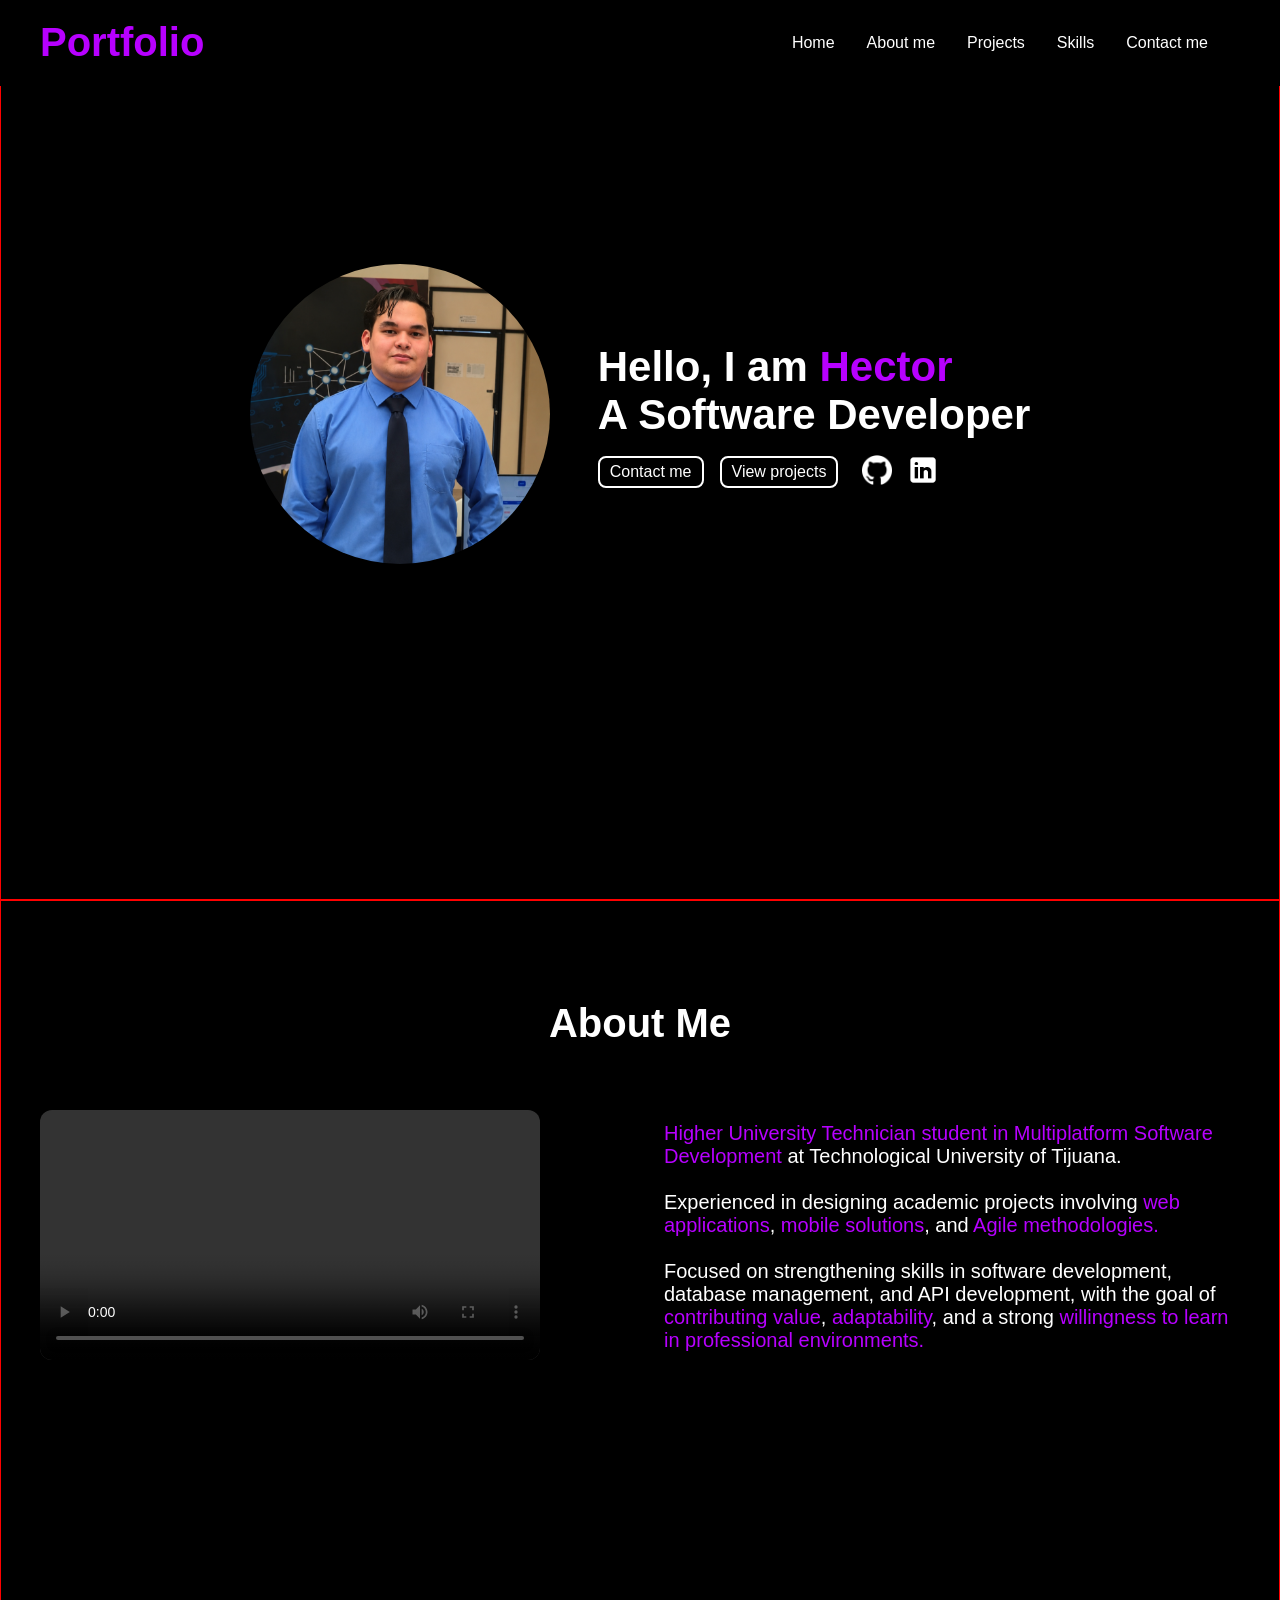
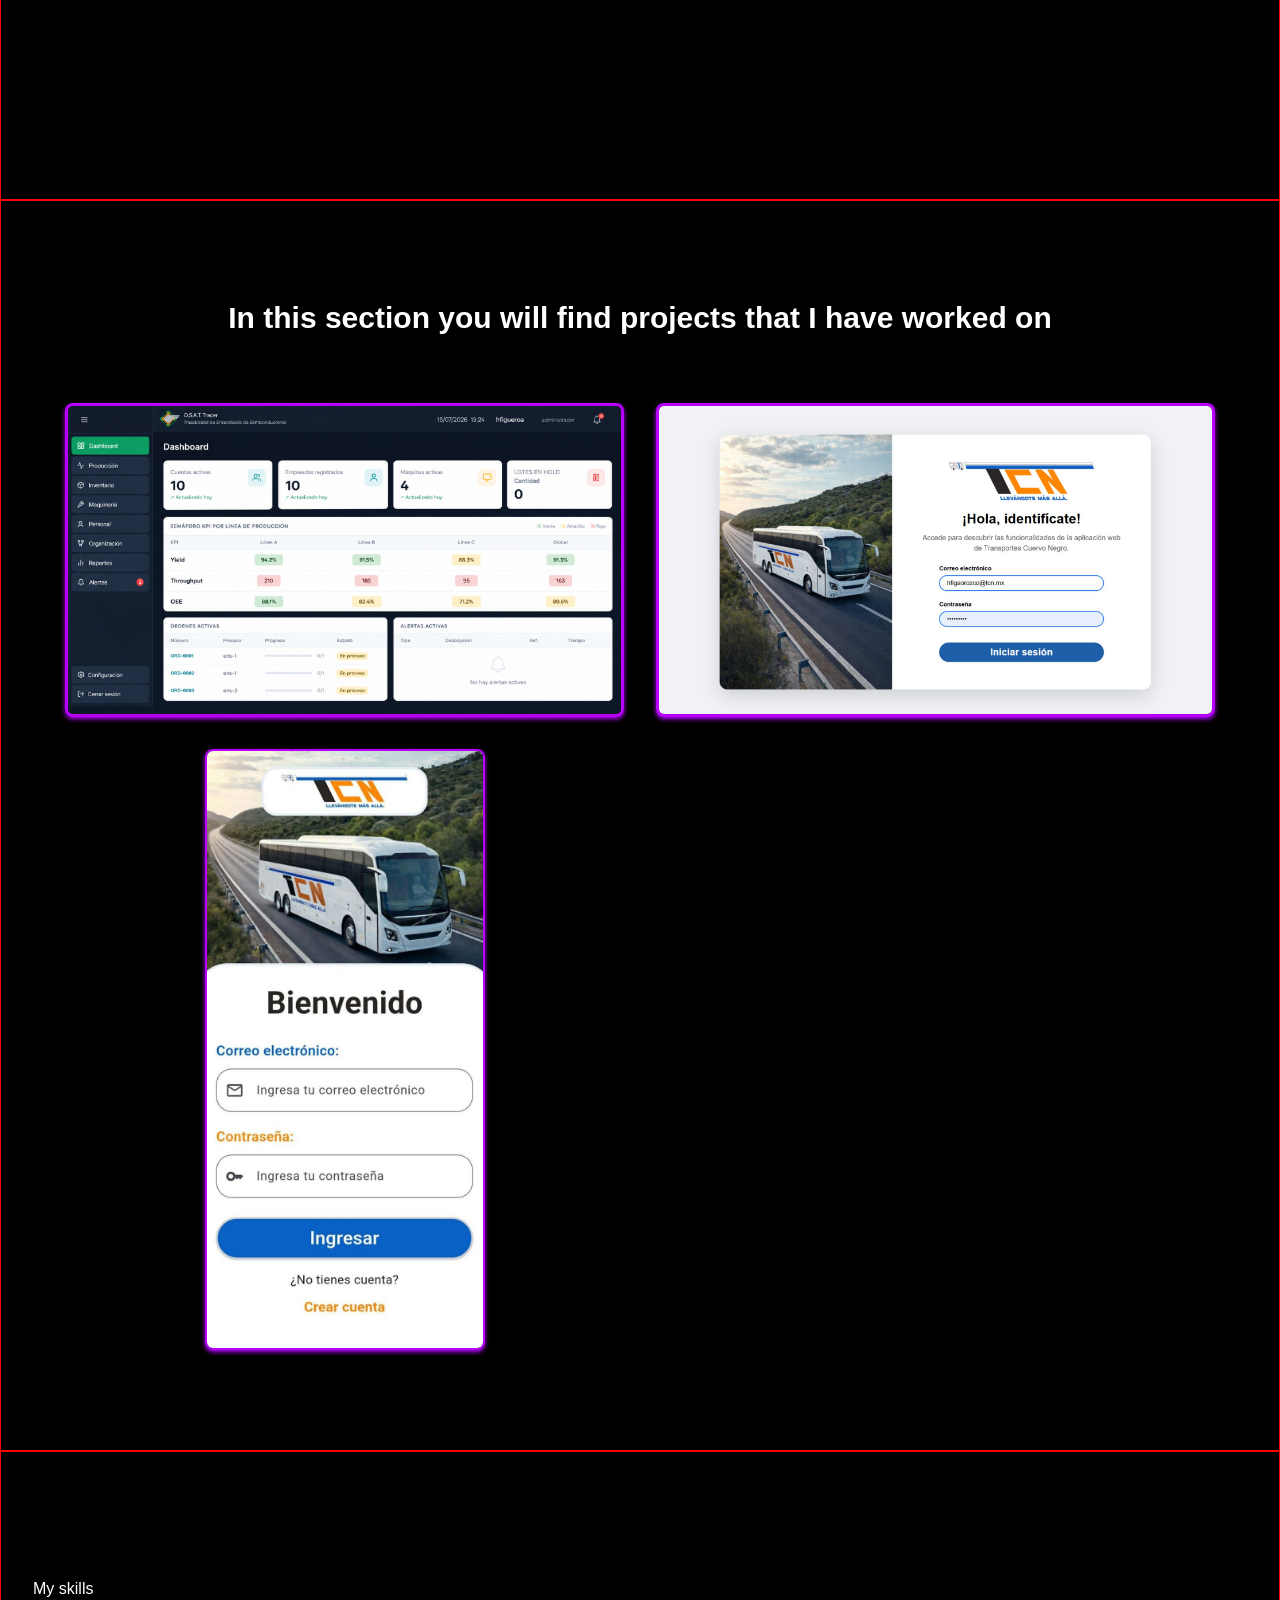
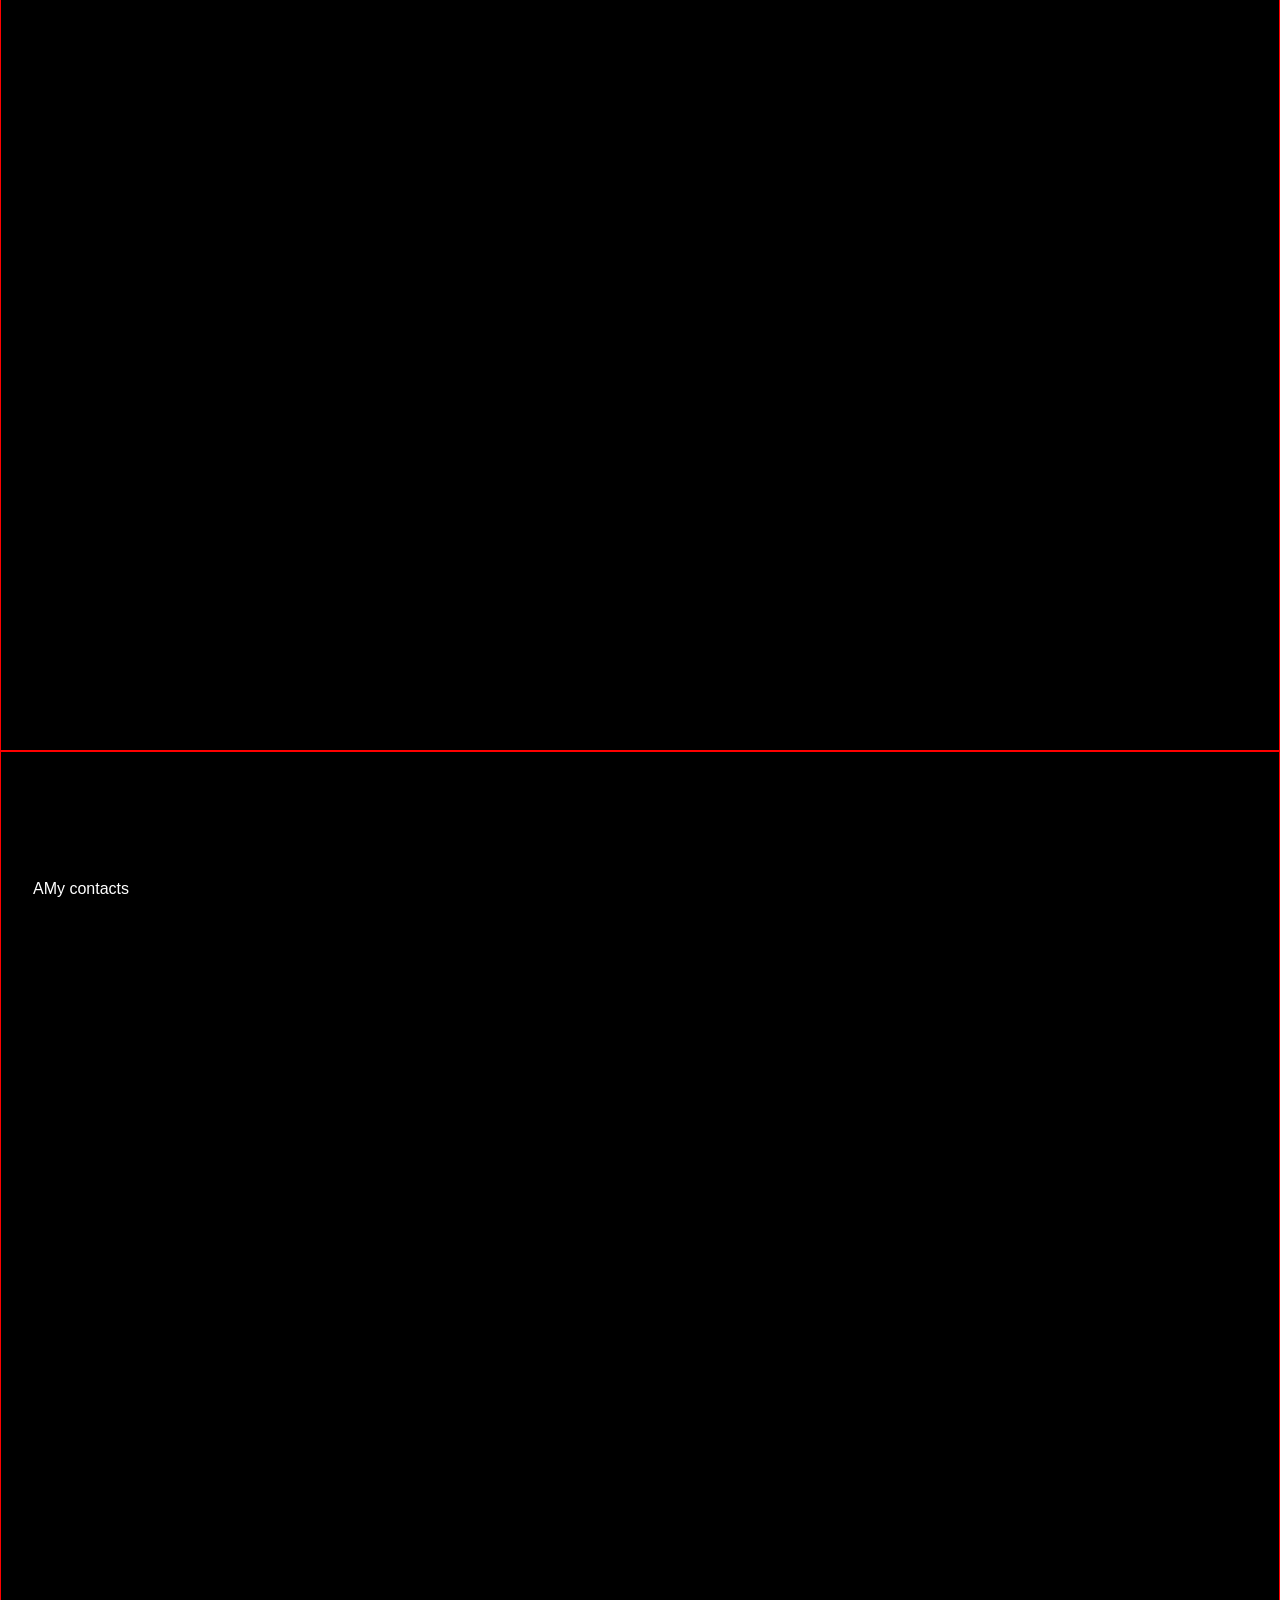
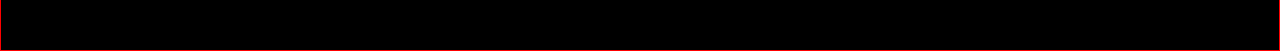
==== pages/index.html @ 6d5b3612 "Avance en sección de proyectos" ====
<!DOCTYPE html>
<html lang="en">
<head>
    <meta charset="UTF-8">
    <meta name="viewport" content="width=device-width, initial-scale=1.0">
    <title>Hector Figueroa's portfolio</title>
    <link rel="stylesheet" href="../static/css/home.css">
</head>
<body>

    <header>
        <nav>
            <div class="nav-container">
                <a href="#" class="logo">Portfolio</a>

                <button class="menu-btn" id="menuBtn">≡</button>

                <ul class="nav-links" id="navLinks">
                    <li><a href="#home">Home</a></li>
                    <li><a href="#about-me">About me</a></li>
                    <li><a href="#projects">Projects</a></li>
                    <li><a href="#skills">Skills</a></li>
                    <li><a href="#contact">Contact me</a></li>
                </ul>
            </div>
        </nav>
    </header>

    <main>

        <section id="home">
            <div class="home-container">
                <div class="home-photo">
                    <img src="../static/images/pictures/profile.png" alt="Hector Figueroa">
                </div>

                <div class="home-info">
                    <div class="home-text">
                        <h1>Hello, I am <span class="highlight">Hector</span></h1>
                        <h1>A Software Developer</h1>
                    </div>

                    <div class="home-actions">
                        <div class="home-buttons">
                            <a href="#contact">Contact me</a>
                            <a href="#projects">View projects</a>
                        </div>

                        <div class="home-socials">
                            <a href="https://github.com/hfigaorozco"><img src="../static/images/icons/github.png" alt="Github"></a>
                            <a href="https://www.linkedin.com/in/h%C3%A9ctor-armando-figueroa-orozco-57aa8a331/"><img src="../static/images/icons/linkedin.png" alt="LinkedIn"></a>
                        </div>
                    </div>
                </div>
            </div>
        </section>

        <section id="about-me">
            <h2>About Me</h2>

            <div class="about-container">
                <div class="about-video">
                    <video src="../static/videos/presentation.mp4" controls></video>
                </div>

                <div class="about-text">
                    <p><span class="highlight">Higher University Technician student in Multiplatform Software Development</span> at Technological University of Tijuana.</p>
                    <br>
                    <p>Experienced in designing academic projects involving <span class="highlight">web applications</span>, <span class="highlight">mobile solutions</span>, and <span class="highlight">Agile methodologies.</span></p>
                    <br>
                    <p>Focused on strengthening skills in software development, database management, and API development, with the goal of <span class="highlight">contributing value</span>, <span class="highlight">adaptability</span>, and a strong <span class="highlight">willingness to learn in professional environments.</span></p>
                </div>
            </div>
        </section>

        <section id="projects">
            <h2>In this section you will find projects that I have worked on</h2><br>

            <div class="projects-container">
                <div class="project-card">
                    <img src="../static/images/projects/osat.png" alt="OSAT Tracer project">
                </div>
                <div class="project-card">
                    <img src="../static/images/projects/tcn.jpg" alt="TCN web project">
                </div>
                <div class="project-card-mobile">
                    <img src="../static/images/projects/tcm.jpeg" alt="TCN mobile project">
                </div>
            </div>
        </section>

        <section id="skills">
            <h2>Skills</h2>
            <p>My skills</p>
        </section>

        <section id="contact">
            <h2>Contact Me</h2>
            <p>AMy contacts</p>
        </section>

    </main>

    <script src="../static/js/home.js"></script>

</body>
</html>
---- static/css/home.css ----
:root {
    --navTexts: #ffffff;
    --navTextsHover: #b700ff;
}

* {
    margin: 0;
    padding: 0;
    box-sizing: border-box;
    font-family: 'Segoe UI', sans-serif;
}

body {
    background-color: black;
}

html {
    scroll-behavior: smooth;
}

section {
    min-height: 100vh;
    padding: 100px 2rem;
    border: 1px solid red; /* marcar la division */
}

section h1, p {
    color: white;
}

/* Navbar */

nav {
    background: black;
    padding: 0.1rem 2rem;
    position: fixed;
    top: 0;
    width: 100%;
    z-index: 1000;
    border-bottom: 1px solid transparent;
    box-shadow: none;
    transition: transform .3s ease, border-color .3s ease, box-shadow .3s ease;
}

nav.scrolled {
    border-bottom: 1px solid var(--navTextsHover);
    box-shadow: 0 4px 12px rgba(0,0,0,.25);
}

nav.hide {
    transform: translateY(-100%);
}

.nav-container {
    display: flex;
    justify-content: space-between;
    align-items: center;
    max-width: 1200px;
    margin: 0 auto;
}

.logo {
    color: var(--navTextsHover);
    font-weight: bold;
    font-size: 2.5rem;
    text-decoration: none;
}

.nav-links {
    display: flex;
    gap: 2rem;
    list-style: none;
    transition: all 0.3s ease;
    padding: 2rem;
}

.nav-links a {
    position: relative;
    color: var(--navTexts);
    text-decoration: none;
    padding-bottom: 5px;
}

.nav-links a::after {
    content: "";
    position: absolute;
    left: 0;
    bottom: 0;
    width: 0;
    height: 3.5px;
    background-color: var(--navTextsHover);
    transition: width .3s ease;
}

.nav-links a:hover::after {
    width: 100%;
}

.nav-links a:hover {
    opacity: 0.6;
    transform: translateY(-2px);
    color: var(--navTextsHover);
}

.menu-btn {
    display: none;
    background: none;
    border: none;
    color: var(--navTexts);
    font-size: 2rem;
    cursor: pointer;
}

/* Home */
.home-container {
    display: flex;
    flex-direction: row;
    justify-content: center;
    align-items: center;
    gap: 3rem;
    height: 70vh;
    max-width: 1200px;
    margin: 0 auto;
}

.home-photo img {
    width: 300px;
    height: 300px;
    border-radius: 50%;
    object-fit: cover;
}

.home-info {
    display: flex;
    flex-direction: column;
    gap: 1rem;
}

.home-text {
    display: flex;
    flex-direction: column;
    font-size: 28px;
}

.highlight {
    color: var(--navTextsHover);
}

.home-actions {
    display: flex;
    flex-direction: row;
    align-items: center;
    gap: 1.5rem;
}

.home-buttons {
    display: flex;
    gap: 1rem;
}

.home-buttons a {
    border: 2px solid var(--navTexts);
    border-radius: 8px; 
    padding: 5px 10px;
    background-color: black;
    color: var(--navTexts);
    cursor: pointer;
    text-decoration: none;
}

.home-buttons a:hover {
    border: 2px solid var(--navTextsHover);
    color: var(--navTextsHover);
}

.home-socials {
    display: flex;
    gap: 1rem;
}

.home-socials img {
    width: 30px;
    height: 30px;
}

/* About Me */
#about-me h2 {
    font-size: 40px;
    color: white;
    text-align: center;
    margin-bottom: 4rem;
}

.about-container {
    display: flex;
    flex-direction: row;
    align-items: center;
    justify-content: center;
    gap: 3rem;
    max-width: 1200px;
    margin: 0 auto;
}

.about-video {
    flex: 1;
}

.about-video video {
    width: 100%;
    max-width: 500px;
    border-radius: 12px;
}

.about-text {
    flex: 1;
    font-size: 20px;
}

/* Projects */
#projects h2 {
    color: var(--navTexts);
    text-align: center;
    font-family: 'Segoe UI', sans-serif;
    font-size: 30px;
}

.projects-container {
    display: grid;
    grid-template-columns: repeat(auto-fit, minmax(520px, 1fr)); 
    gap: 2rem;
    margin-top: 50px;
    padding: 0 2rem;
    max-width: 1400px;
    margin-left: auto;
    margin-right: auto;
}

.project-card {
    width: 100%;
    aspect-ratio: 16 / 9;
    border-radius: 8px;
    overflow: hidden;
    box-shadow: 0px 2px 4px var(--navTextsHover);
    border: solid 3px var(--navTextsHover);
    transition: transform 0.25s ease, box-shadow 0.25s ease;
}

.project-card:hover {
    transform: translateY(-8px);
    box-shadow: 0px 8px 12px var(--navTextsHover);
}

.project-card img {
    width: 100%;
    height: 100%;
    object-fit: cover;
    object-position: top;
    display: block;
}

.project-card-mobile {
    width: 100%;
    max-width: 280px;
    aspect-ratio: 9 / 19.3;
    border-radius: 8px;
    overflow: hidden;
    box-shadow: 0px 2px 4px var(--navTextsHover);
    border: solid 2px var(--navTextsHover);
    margin: 0 auto;
    transition: transform 0.25s ease, box-shadow 0.25s ease;
}

.project-card-mobile:hover {
    transform: translateY(-8px);
    box-shadow: 0px 8px 12px var(--navTextsHover);
}

.project-card-mobile img {
    width: 100%;
    height: 100%;
    object-fit: cover;
    object-position: top;
    display: block;
}


/* Responsive */
@media (max-width: 768px) {

    .menu-btn {
        display: block;
    }

    .nav-links {
        position: fixed;
        top: 60px;
        left: 0;
        width: 100%;
        background: black;
        flex-direction: column;
        clip-path: circle(0 at 90% -10%);
        pointer-events: none;
        transition: clip-path .4s ease;
    }

    .nav-links.active {
        clip-path: circle(1500px at 90% -10%);
        pointer-events: all;
    }

    .nav-links li {
        opacity: 0;
        transform: translateY(20px);
        transition: .3s ease;
    }

    .nav-links.active li {
        opacity: 1;
        transform: translateY(0);
    }

    .nav-links li:nth-child(1) {transition-delay: 0.1s;}
    .nav-links li:nth-child(2) {transition-delay: 0.12s;}
    .nav-links li:nth-child(3) {transition-delay: 0.13s;}
    .nav-links li:nth-child(4) {transition-delay: 0.14s;}
    .nav-links li:nth-child(5) {transition-delay: 0.15s;}

}
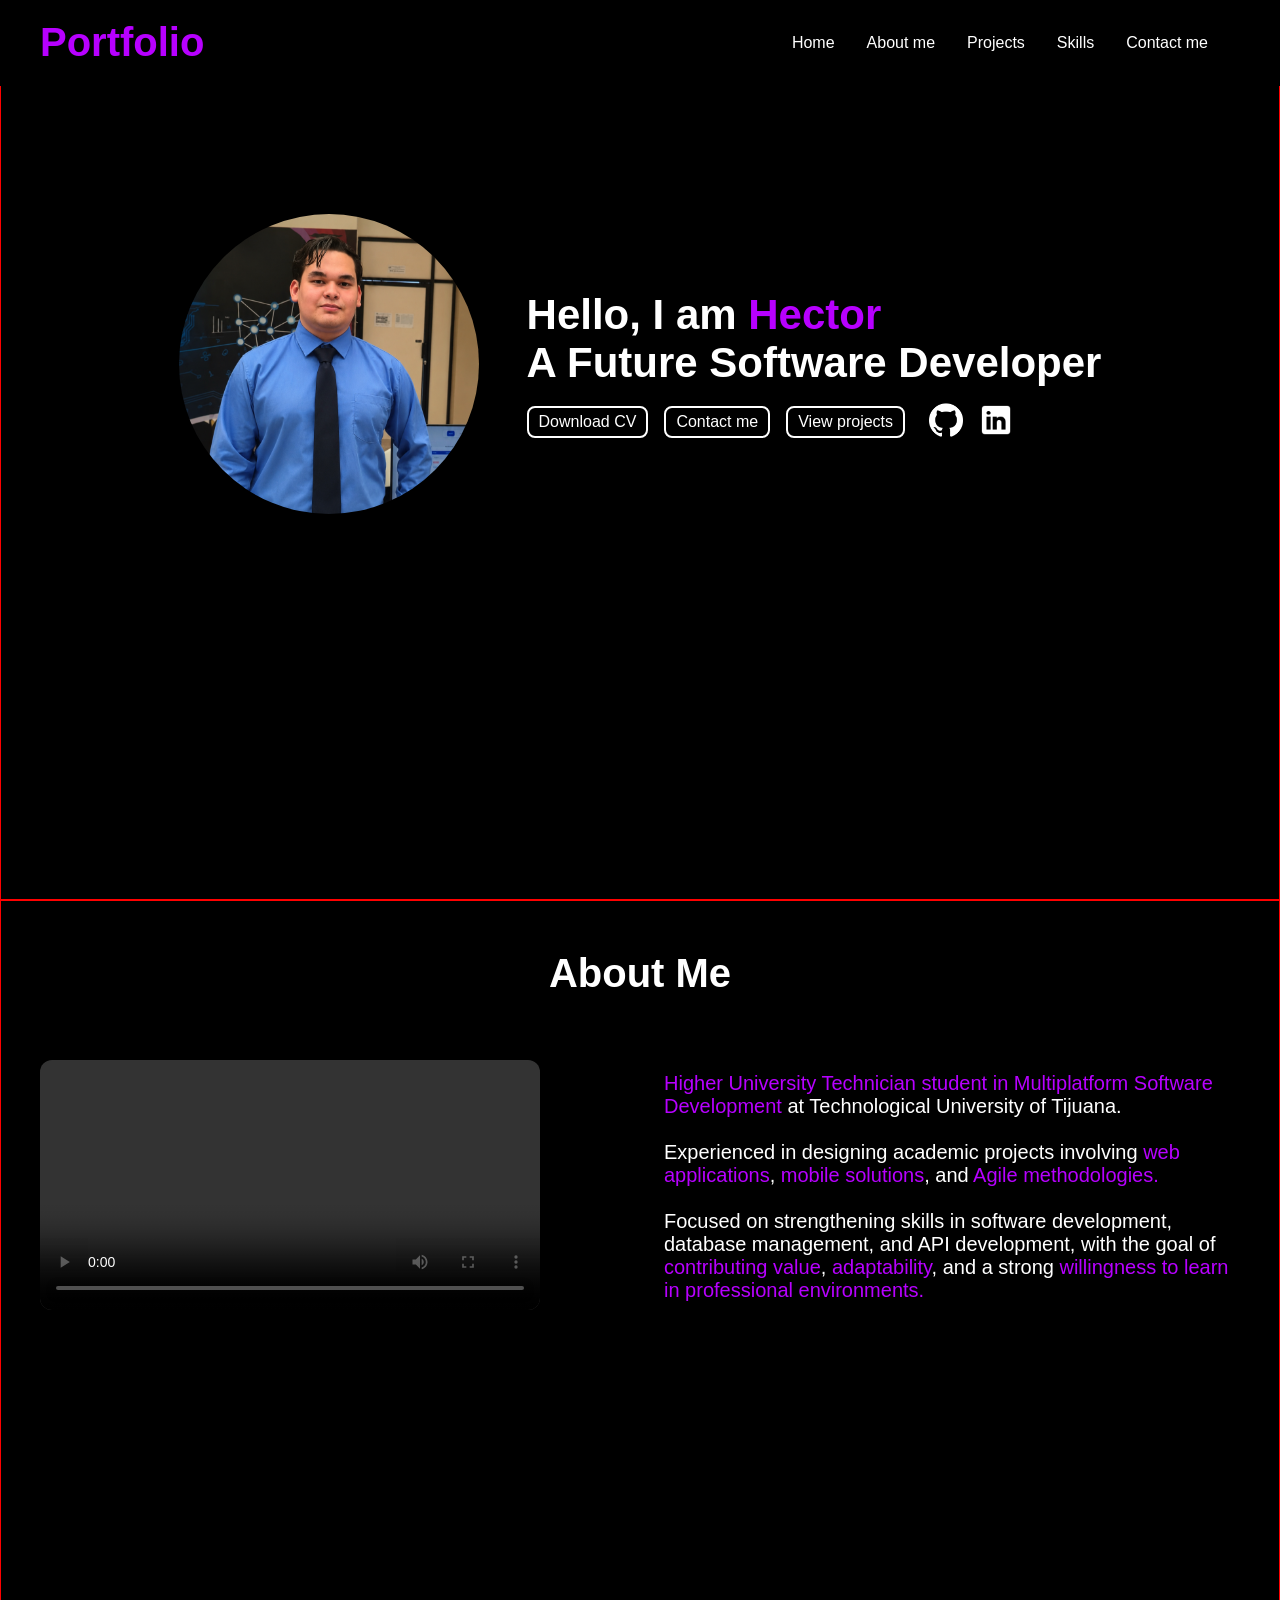
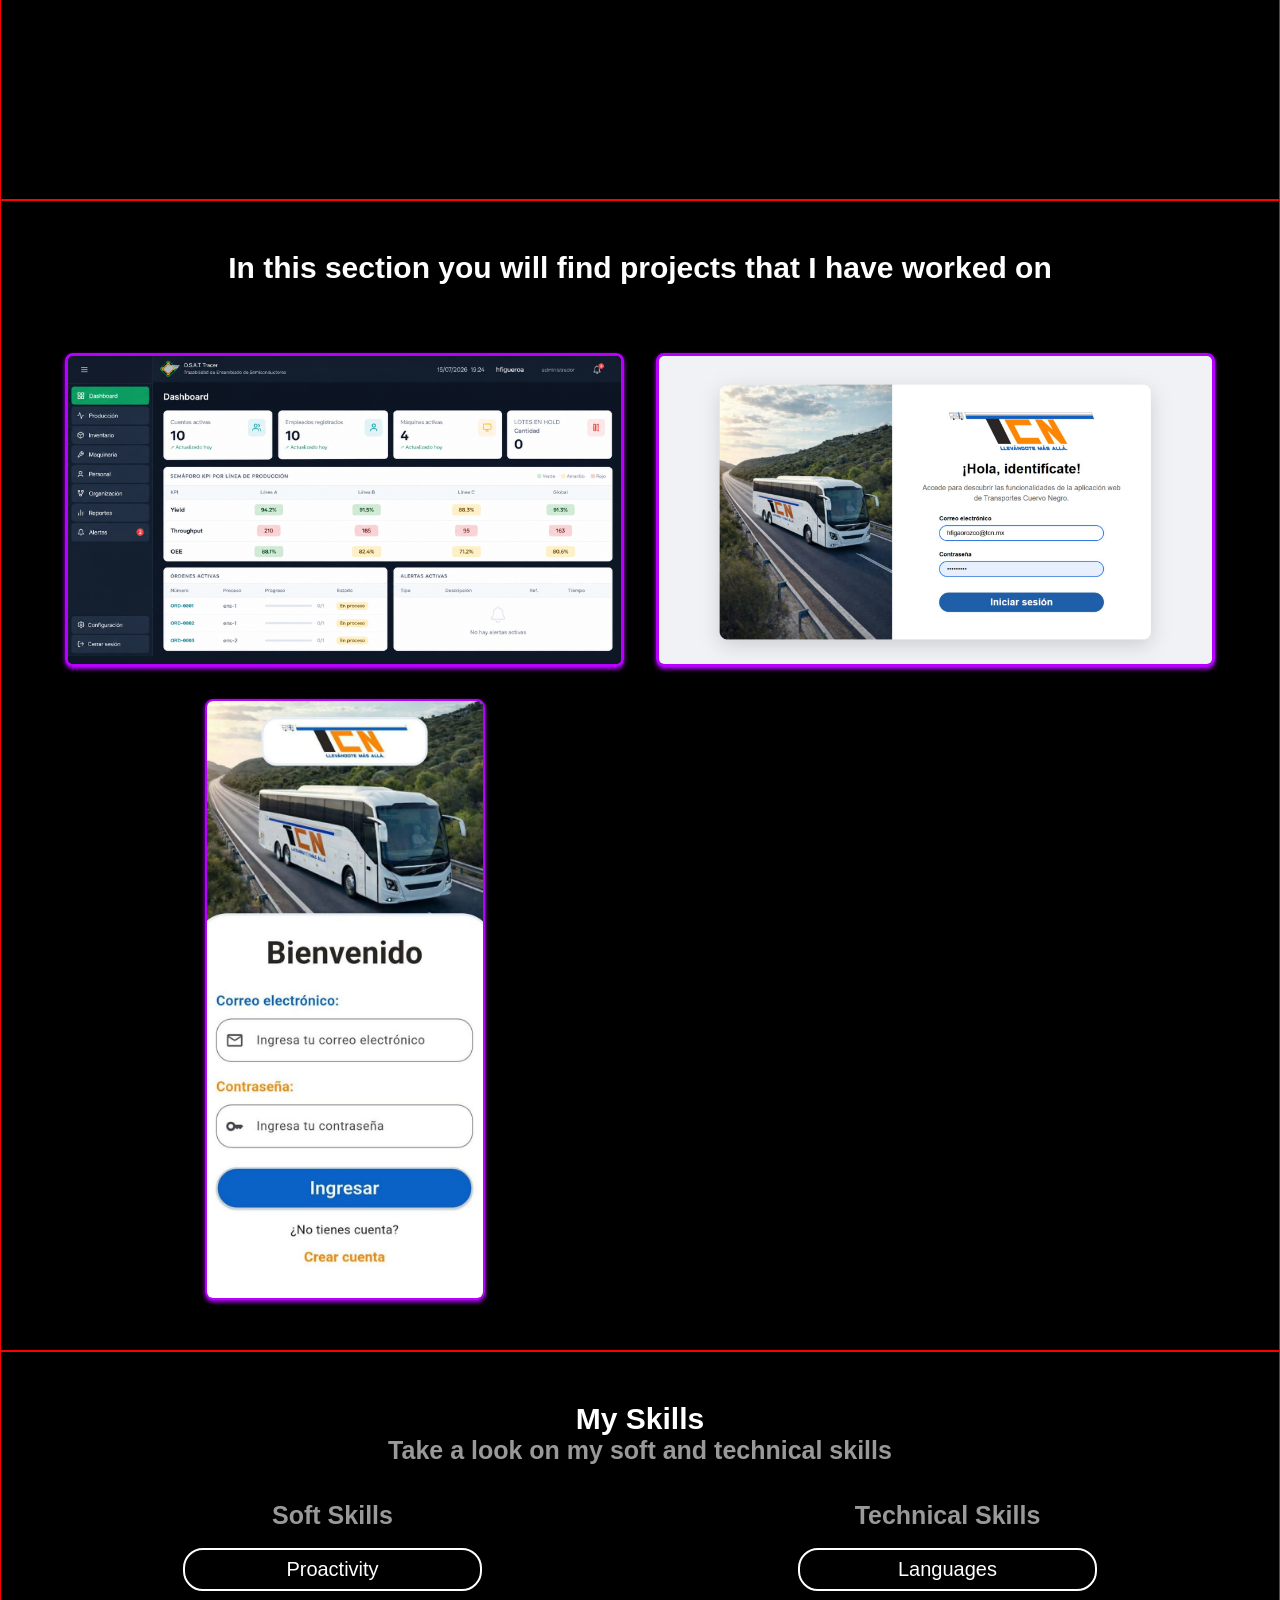
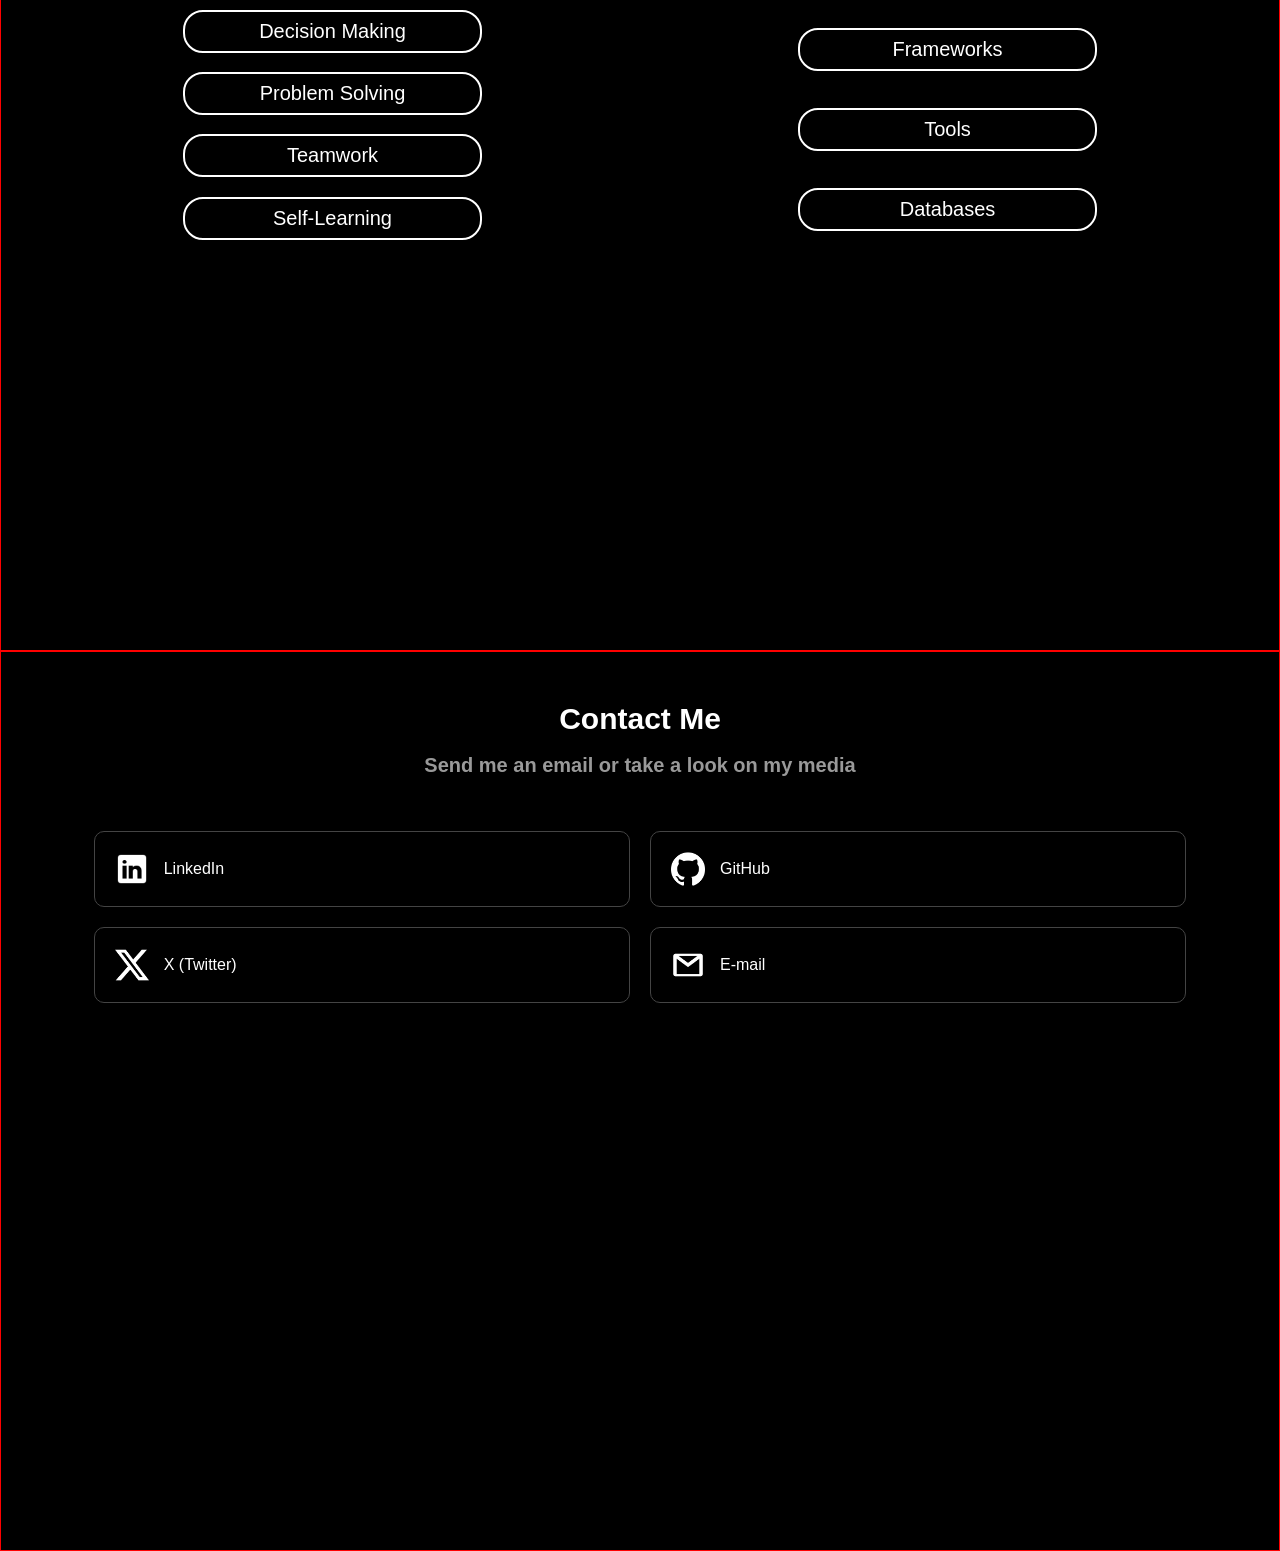
==== commit 099b6070: "ADD: Adding new icons, fixing hovers and adding info to skills and contact sections" ====
--- a/pages/index.html
+++ b/pages/index.html
@@ -37,11 +37,12 @@
                 <div class="home-info">
                     <div class="home-text">
                         <h1>Hello, I am <span class="highlight">Hector</span></h1>
-                        <h1>A Software Developer</h1>
+                        <h1>A Future Software Developer</h1>
                     </div>
 
                     <div class="home-actions">
                         <div class="home-buttons">
+                            <a href="#">Download CV</a>
                             <a href="#contact">Contact me</a>
                             <a href="#projects">View projects</a>
                         </div>
@@ -90,13 +91,97 @@
         </section>
 
         <section id="skills">
-            <h2>Skills</h2>
-            <p>My skills</p>
+            <h2>My Skills</h2>
+            <h4>Take a look on my soft and technical skills</h4>
+            <br><br>
+
+            <div class="skills-container">
+                <div class="skills-softskills">
+                    <h4>Soft Skills</h4><br>
+                    <ul class="softskills-list">
+                        <li>Proactivity</li>
+                        <li>Decision Making</li>
+                        <li>Problem Solving</li>
+                        <li>Teamwork</li>
+                        <li>Self-Learning</li>
+                    </ul>
+                </div>
+
+                <div class="skills-techskills">
+                    <h4>Technical Skills</h4><br>
+                    <div class="tech-category">
+                        <button class="tech-toggle">Languages</button>
+                        <div class="tech-tags">
+                            <span><img src="../static/images/icons/java.png" alt="Java">Java</span>
+                            <span><img src="../static/images/icons/python.png" alt="Python">Python</span>
+                            <span><img src="../static/images/icons/javascript.png" alt="JavaScript">JavaScript</span>
+                            <span><img src="../static/images/icons/dart.png" alt="Dart">Dart</span>
+                        </div>
+                    </div>
+
+                    <div class="tech-category">
+                        <button class="tech-toggle">Frameworks</button>
+                        <div class="tech-tags">
+                            <span><img src="../static/images/icons/django.png" alt="Django">Django</span>
+                            <span><img src="../static/images/icons/django_rest_framework.png" alt="Django REST Framework">Django REST Framework</span>
+                            <span><img src="../static/images/icons/flutter.png" alt="Flutter">Flutter</span>
+                        </div>
+                    </div>
+
+                    <div class="tech-category">
+                        <button class="tech-toggle">Tools</button>
+                        <div class="tech-tags">
+                            <span><img src="../static/images/icons/html5.png" alt="HTML5">HTML5</span>
+                            <span><img src="../static/images/icons/css3.png" alt="CSS3">CSS3</span>
+                            <span><img src="../static/images/icons/git.png" alt="CSS3">Git</span>
+                            <span><img src="../static/images/icons/github.png" alt="CSS3">GitHub</span>
+                        </div>
+                    </div>
+
+                    <div class="tech-category">
+                        <button class="tech-toggle">Databases</button>
+                        <div class="tech-tags">
+                            <span><img src="../static/images/icons/mysql.png" alt="MySQL">MySQL</span>
+                            <span><img src="../static/images/icons/postgresql.png" alt="PostgreSQL">PostgreSQL</span>
+                        </div>
+                    </div>
+                </div>
+            </div>
         </section>
 
         <section id="contact">
-            <h2>Contact Me</h2>
-            <p>AMy contacts</p>
+            <h2>Contact Me</h2><br>
+            <h4>Send me an email or take a look on my media</h4><br><br><br>
+            <div class="contact-container">
+                <a href="https://www.linkedin.com/in/h%C3%A9ctor-armando-figueroa-orozco-57aa8a331/" class="card-contact">
+                    <div class="left">
+                        <img class="contact-icon-linkedin" src="../static/images/icons/linkedin.png" alt="Logo de LinkedIn">
+                        <span>LinkedIn</span>
+                    </div>
+                    <i class="fa-solid fa-arrow-up-right-from-square"></i>
+                </a>
+                <a href="https://github.com/hfigaorozco" class="card-contact">
+                    <div class="left">
+                        <img class="contact-icon-github" src="../static/images/icons/github.png" alt="Logo de GitHub">
+                        <span>GitHub</span>
+                    </div>
+                    <i class="fa-solid fa-arrow-up-right-from-square"></i>
+                </a>
+                <a href="#" class="card-contact">
+                    <div class="left">
+                        <img class="contact-icon-x" src="../static/images/icons/x.png" alt="Logo de X">
+                        <span>X (Twitter)</span>
+                    </div>
+                    <i class="fa-solid fa-arrow-up-right-from-square"></i>
+                </a>
+                <a href="#" class="card-contact">
+                    <div class="left">
+                        <img class="contact-icon-gmail" src="../static/images/icons/gmail.png" alt="Logo de Gmail">
+                        <span>E-mail</span>
+                    </div>
+                    <i class="fa-solid fa-arrow-up-right-from-square"></i>
+                </a>
+            </div>
         </section>
 
     </main>
--- a/static/css/home.css
+++ b/static/css/home.css
@@ -20,7 +20,7 @@
 
 section {
     min-height: 100vh;
-    padding: 100px 2rem;
+    padding: 50px 2rem;
     border: 1px solid red; /* marcar la division */
 }
 
@@ -29,7 +29,6 @@
 }
 
 /* Navbar */
-
 nav {
     background: black;
     padding: 0.1rem 2rem;
@@ -166,11 +165,13 @@
     color: var(--navTexts);
     cursor: pointer;
     text-decoration: none;
+    transition: ease 0.25s all;
 }
 
 .home-buttons a:hover {
     border: 2px solid var(--navTextsHover);
     color: var(--navTextsHover);
+    transform: translateY(-3px);
 }
 
 .home-socials {
@@ -179,8 +180,13 @@
 }
 
 .home-socials img {
-    width: 30px;
-    height: 30px;
+    width: 34px;
+    height: 34px;
+    transition: ease 0.25s all;
+}
+
+.home-socials img:hover {
+    transform: translateY(-3px);
 }
 
 /* About Me */
@@ -283,8 +289,217 @@
     display: block;
 }
 
-
-/* Responsive */
+/* Skills */
+#skills h2{
+    color: var(--navTexts);
+    text-align: center;
+    font-family: 'Segoe UI', sans-serif;
+    font-size: 30px;
+}
+
+#skills h4 {
+    color: var(--navTexts);
+    text-align: center;
+    font-family: 'Segoe UI', sans-serif;
+    font-size: 25px;
+    opacity: 0.6;
+}
+
+.skills-container {
+    display: flex;
+    flex-direction: row;
+    justify-content: center;
+    margin: 0 auto;
+    padding: 0;
+    gap: 1rem;
+}
+
+.skills-softskills {
+    width: 50%;
+}
+
+.skills-techskills {
+    width: 50%;
+}
+
+.softskills-list {
+    list-style: none;
+    display: flex;
+    flex-direction: column;
+    gap: 1.2rem;
+    align-items: center;
+}
+
+.softskills-list li {
+    text-align: center;
+    width: 50%;
+    border: 2px solid var(--navTexts);
+    color: var(--navTexts);
+    border-radius: 20px;
+    padding: 8px 16px;
+    font-size: 14px;
+    transition: all 0.25s ease;
+    font-size: 20px;
+}
+
+.softskills-list li:hover {
+    border: 2px solid var(--navTextsHover);
+    color: var(--navTextsHover);
+    border-radius: 20px;
+    transform: translateY(-2px);
+}
+
+.tech-category {
+    margin-bottom: 1.5rem;
+}
+
+.tech-toggle {
+    margin: 0 auto;
+    display: block;
+    width: 50%;
+    border: 2px solid var(--navTexts);
+    border-radius: 20px;
+    padding: 8px 16px;
+    background-color: black;
+    color: var(--navTexts);
+    font-size: 20px;
+    cursor: pointer;
+    text-align: center;
+    transition: all 0.25s ease;
+}
+
+.tech-toggle:hover {
+    border-color: var(--navTextsHover);
+    color: var(--navTextsHover);
+    transform: translateY(-4px);
+}
+
+.tech-toggle.active {
+    border-color: var(--navTextsHover);
+    color: var(--navTextsHover);
+}
+
+.tech-tags {
+    display: flex;
+    flex-wrap: wrap;
+    justify-content: center;
+    gap: 0.6rem;
+    max-height: 0;
+    overflow: hidden;
+    opacity: 0;
+    transition: max-height .3s ease, opacity .3s ease, margin .3s ease;
+    margin-top: 0;
+    padding-top: 13px;
+}
+
+.tech-tags.open {
+    max-height: 300px;
+    opacity: 1;
+    margin-top: 0.8rem;
+}
+
+.tech-tags span {
+    display: flex;
+    align-items: center;
+    gap: 7px;
+    border: 2px solid var(--navTexts);
+    border-radius: 20px;
+    padding: 5px 12px;
+    font-size: 14px;
+    color: var(--navTexts);
+    transition: all 0.25s ease;
+}
+
+.tech-tags span img {
+    width: 24px;
+    height: 24px;
+    object-fit: contain;
+}
+
+.tech-tags span:hover {
+    border: 2px solid var(--navTextsHover);
+    color: var(--navTextsHover);
+    transform: translateY(-2px);
+}
+
+/* Contact */
+#contact h2 {
+    color: var(--navTexts);
+    text-align: center;
+    font-family: 'Segoe UI', sans-serif;
+    font-size: 30px;
+}
+
+#contact h4 {
+    color: var(--navTexts);
+    text-align: center;
+    font-family: 'Segoe UI', sans-serif;
+    font-size: 20px;
+    opacity: 0.6;
+}
+
+.contact-container{
+    width: 90%;
+    max-width: 1100px;
+    margin: auto;
+    display: grid;
+    grid-template-columns: repeat(2, 1fr);
+    gap: 20px;
+}
+
+.card-contact{
+    display: flex;
+    justify-content: space-between;
+    align-items: center;
+    padding: 20px;
+    border: 1px solid #444;
+    border-radius: 10px;
+    text-decoration: none;
+    color: white;
+    transition: .3s;
+}
+
+.left{
+    display:flex;
+    align-items:center;
+    gap:15px;
+}
+
+.left img{
+    width: 34px;
+    height: 34px;
+    object-fit: contain;
+    transition: 0.25s
+}
+
+.card-contact:hover{
+    transform:translateY(-3px);
+    border: solid 3px var(--navTextsHover);
+    color: var(--navTextsHover);
+}
+
+.card-contact:hover .contact-icon-linkedin{
+    content:url("../images/icons/linkedin_hover.png");
+}
+
+.card-contact:hover .contact-icon-github{
+    content:url("../images/icons/github_hover.png");
+}
+
+.card-contact:hover .contact-icon-x{
+    content:url("../images/icons/x_hover.png");
+}
+
+.card-contact:hover .contact-icon-gmail{
+    content:url("../images/icons/gmail_hover.png");
+}
+
+.card-contact:hover .fa-arrow-up-right-from-square{
+    transform:translate(2px,-2px);
+}
+
+
+/* Responsividad */
 @media (max-width: 768px) {
 
     .menu-btn {
@@ -327,3 +542,8 @@
 
 }
 
+@media (max-width:768px){
+    .contact-container{
+        grid-template-columns: 1fr;
+    }
+}
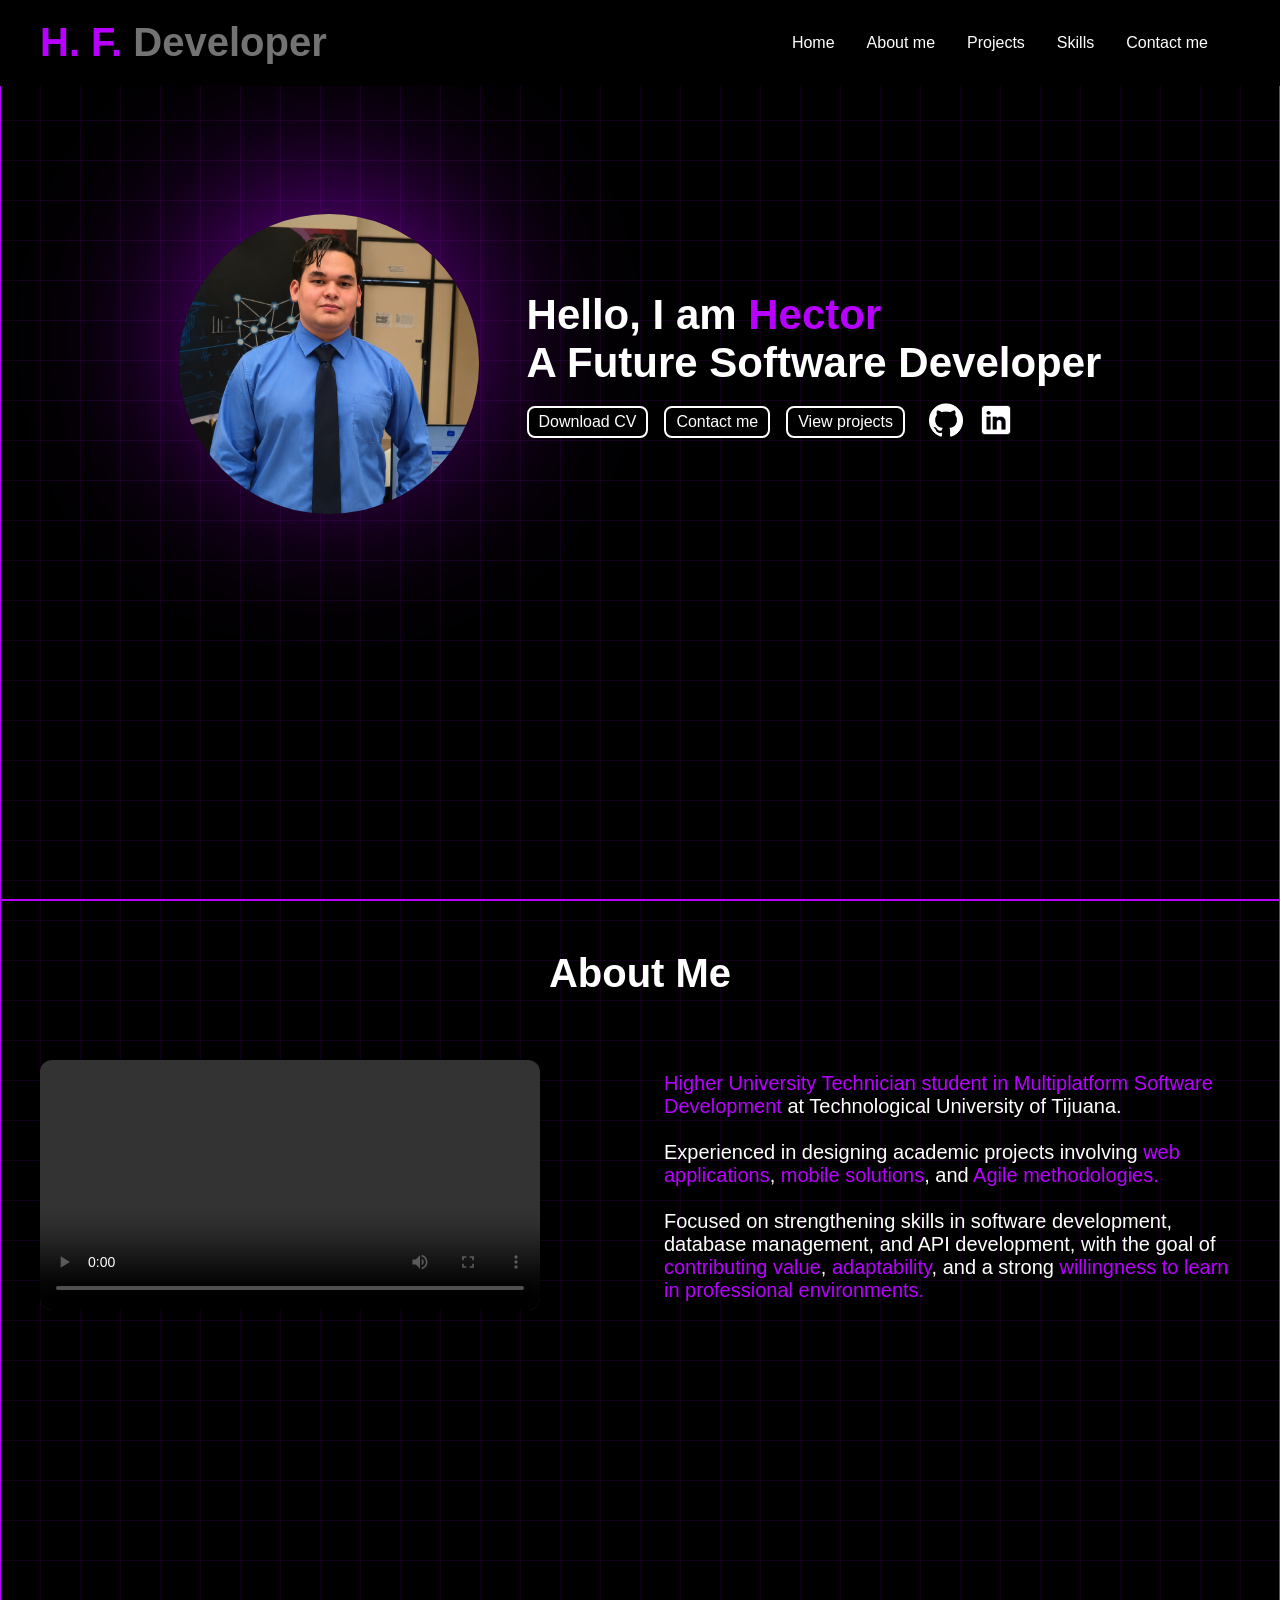
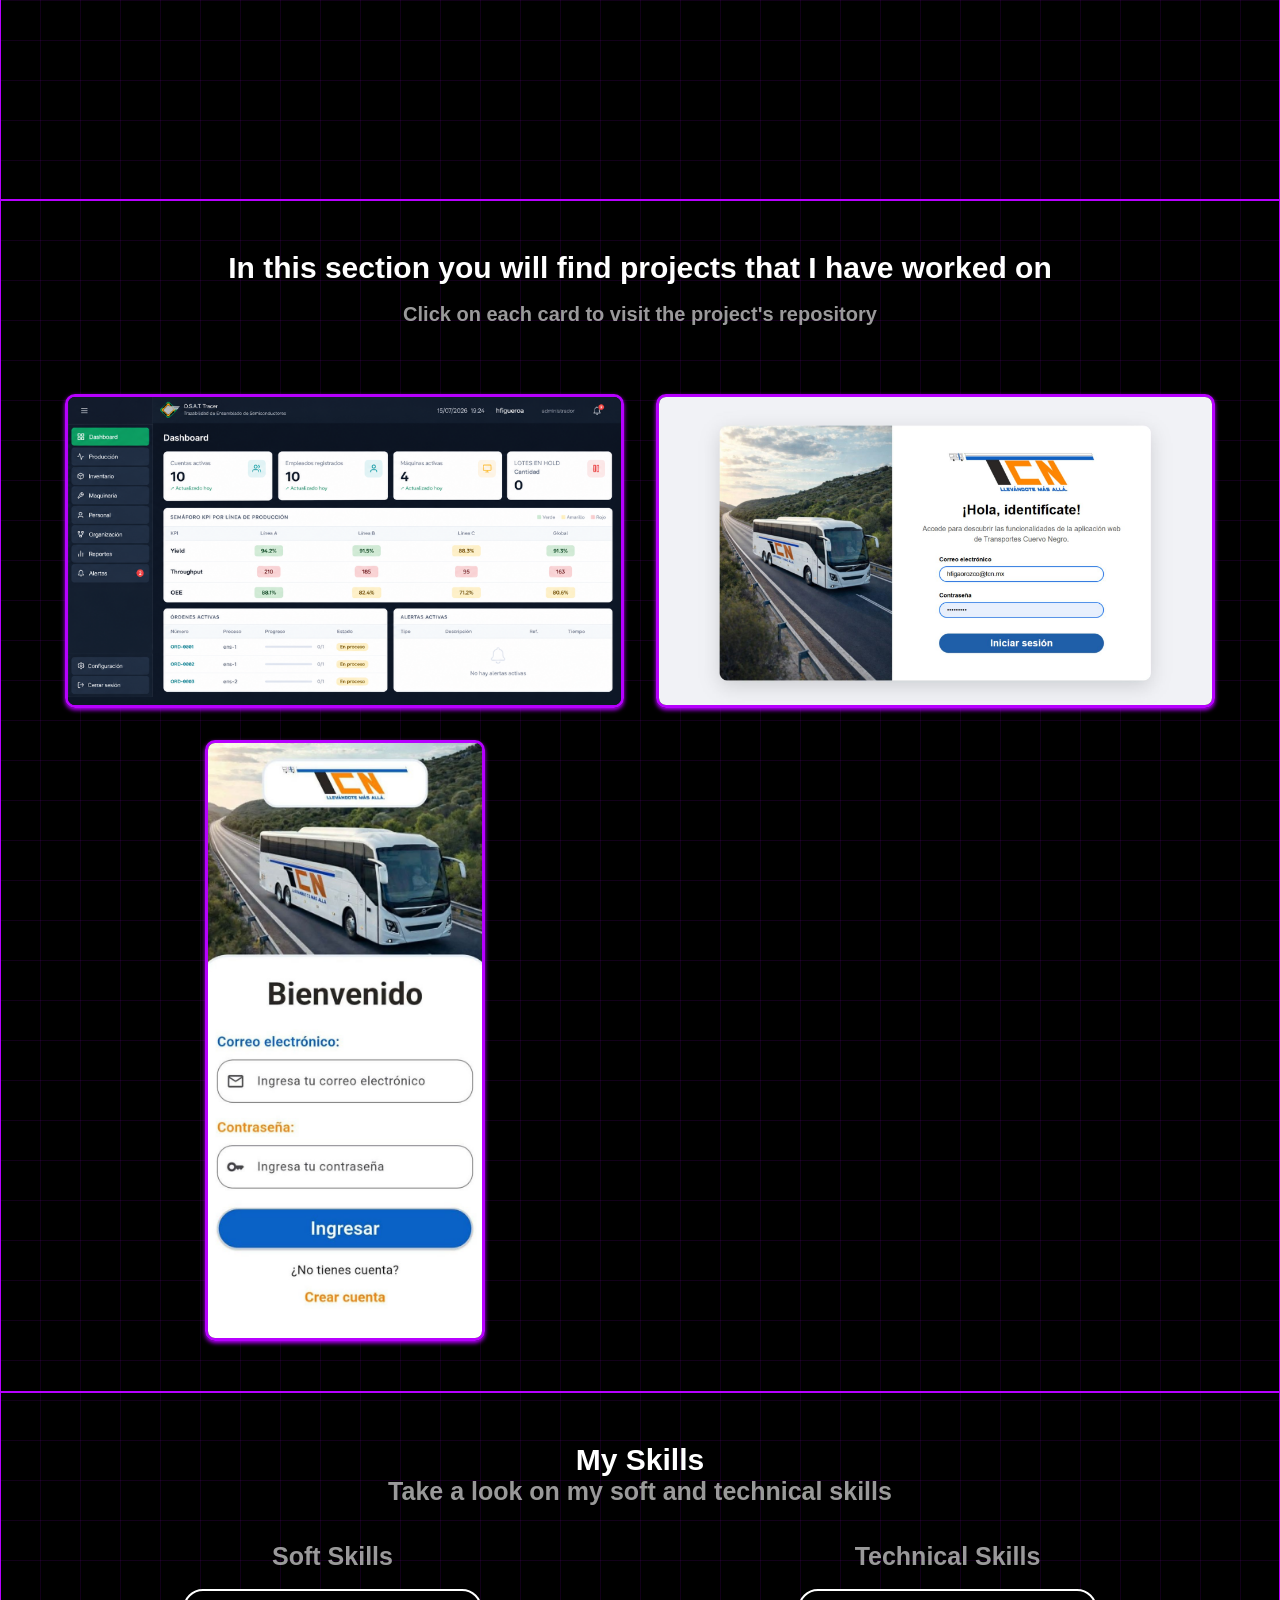
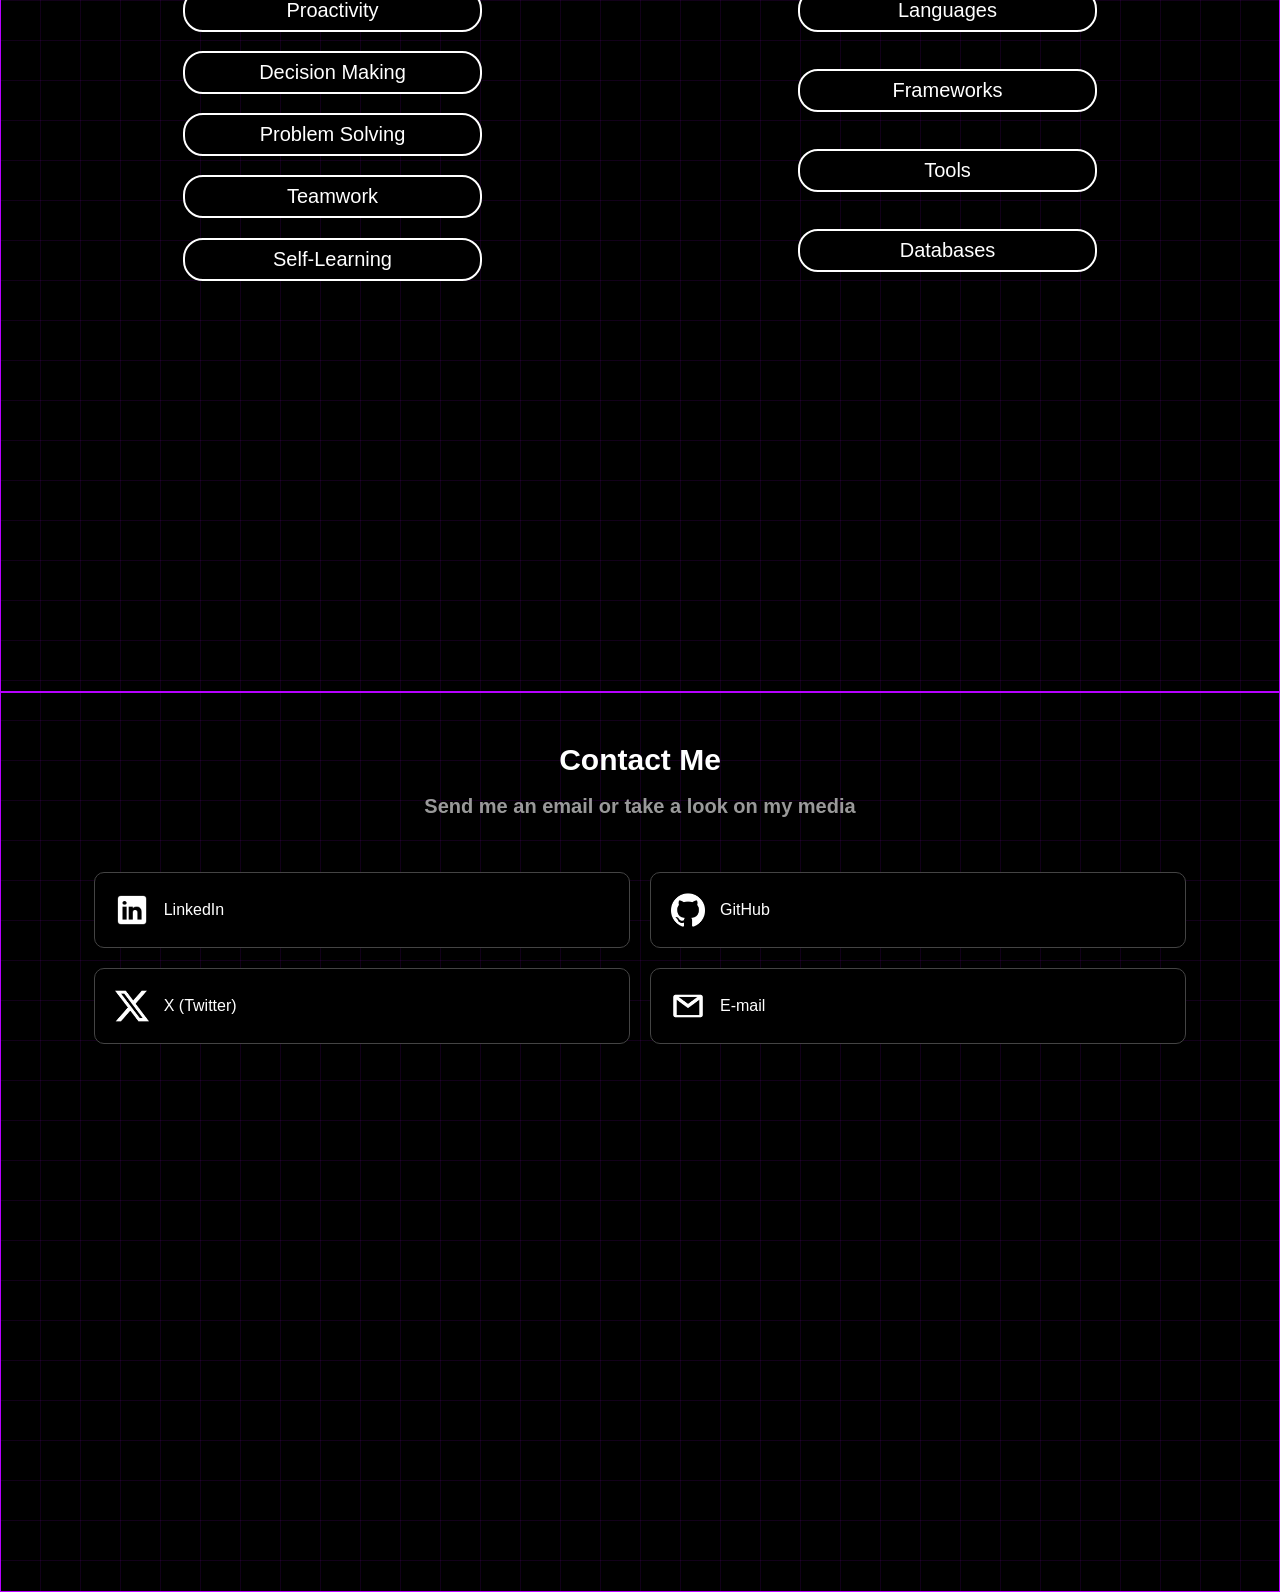
==== commit 8e4be191: "Avances en el background, iconos y descargar el CV" ====
--- a/pages/index.html
+++ b/pages/index.html
@@ -11,7 +11,7 @@
     <header>
         <nav>
             <div class="nav-container">
-                <a href="#" class="logo">Portfolio</a>
+                <a href="#home" class="logo">H. F. <span>Developer</span></a>
 
                 <button class="menu-btn" id="menuBtn">≡</button>
 
@@ -76,20 +76,67 @@
 
         <section id="projects">
             <h2>In this section you will find projects that I have worked on</h2><br>
+            <h4>Click on each card to visit the project's repository</h4><br>
 
             <div class="projects-container">
-                <div class="project-card">
+
+                <a href="https://github.com/hfigaorozco/OSAT-TRACER" class="project-card">
                     <img src="../static/images/projects/osat.png" alt="OSAT Tracer project">
-                </div>
-                <div class="project-card">
-                    <img src="../static/images/projects/tcn.jpg" alt="TCN web project">
-                </div>
-                <div class="project-card-mobile">
-                    <img src="../static/images/projects/tcm.jpeg" alt="TCN mobile project">
-                </div>
-            </div>
-        </section>
-
+                    <div class="project-overlay">
+                        <h3>OSAT TRACER</h3>
+                        <div class="project-tags">
+                            <span>Django (Python)</span>
+                            <span>Django REST Framework</span>
+                            <span>HTML5</span>
+                            <span>CSS3</span>
+                            <span>JavaScript</span>
+                            <span>MySQL</span>
+                        </div>
+                        <p>
+                            Semiconductor assembly traceability system, a software developed to
+                            automate process in microchips and semiconductors industry.
+                        </p>
+
+                    </div>
+                </a>
+
+                <a href="https://github.com/hfigaorozco/TCN_web" class="project-card">
+                    <img src="../static/images/projects/tcn.jpg" alt="TCN Web project">
+                    <div class="project-overlay">
+                        <h3>TCN WEB</h3>
+                        <div class="project-tags">
+                            <span>Django (Python)</span>
+                            <span>Django REST Framework</span>
+                            <span>HTML5</span>
+                            <span>CSS3</span>
+                            <span>JavaScript</span>
+                            <span>MySQL</span>
+                        </div>
+                        <p>
+                            A bus tickets reservation system, developed to manage operators, fleet of buses,
+                            schedule, destinations, passenger reservations and tickets selling.
+                        </p>
+                    </div>
+                </a>
+
+                <a href="https://github.com/hfigaorozco/TCN_mobile" class="project-card-mobile">
+                    <img src="../static/images/projects/tcm.jpeg" alt="TCN Mobile project">
+                    <div class="project-overlay">
+                        <h3>TCN MOBILE</h3>
+                        <div class="project-tags">
+                            <span>Flutter (Dart)</span>
+                            <span>MySQL</span>
+                        </div>
+                        <p>
+                            A bus tickets reservation system, developed for passengers to book
+                            their tickets in advance and view them in a digital way.
+                        </p>
+                    </div>
+                </a>
+
+            </div>
+        </section>
+        
         <section id="skills">
             <h2>My Skills</h2>
             <h4>Take a look on my soft and technical skills</h4>
--- a/static/css/home.css
+++ b/static/css/home.css
@@ -12,6 +12,8 @@
 
 body {
     background-color: black;
+    background-image: linear-gradient(rgba(183,0,255,0.1) 1px, transparent 1px), linear-gradient(90deg, rgba(183,0,255,0.1) 1px, transparent 1px);
+    background-size: 40px 40px;
 }
 
 html {
@@ -21,7 +23,7 @@
 section {
     min-height: 100vh;
     padding: 50px 2rem;
-    border: 1px solid red; /* marcar la division */
+    border: 1px solid var(--navTextsHover); /* marcar la division */
 }
 
 section h1, p {
@@ -58,6 +60,11 @@
     margin: 0 auto;
 }
 
+.nav-container span {
+    color: var(--navTexts);
+    opacity: 0.45;
+}
+
 .logo {
     color: var(--navTextsHover);
     font-weight: bold;
@@ -111,6 +118,24 @@
 }
 
 /* Home */
+#home {
+    position: relative;
+    overflow: hidden;
+}
+
+#home::before {
+    content: "";
+    position: absolute;
+    top: 15%;
+    left: 10%;
+    width: 400px;
+    height: 400px;
+    background: radial-gradient(circle, var(--navTextsHover), transparent 70%);
+    filter: blur(80px);
+    animation: float 8s ease-in-out infinite;
+    z-index: 0;
+}
+
 .home-container {
     display: flex;
     flex-direction: row;
@@ -120,6 +145,8 @@
     height: 70vh;
     max-width: 1200px;
     margin: 0 auto;
+    position: relative;
+    z-index: 1;
 }
 
 .home-photo img {
@@ -230,63 +257,150 @@
     font-size: 30px;
 }
 
+#projects h4 {
+    color: var(--navTexts);
+    text-align: center;
+    font-family: 'Segoe UI', sans-serif;
+    font-size: 20px;
+    opacity: 0.6;
+}
+
 .projects-container {
     display: grid;
-    grid-template-columns: repeat(auto-fit, minmax(520px, 1fr)); 
+    grid-template-columns: repeat(auto-fit, minmax(520px, 1fr));
     gap: 2rem;
     margin-top: 50px;
     padding: 0 2rem;
     max-width: 1400px;
-    margin-left: auto;
-    margin-right: auto;
+    margin-inline: auto;
+}
+
+.project-card,
+.project-card-mobile {
+    position: relative;
+    overflow: hidden;
+    display: block;
+    text-decoration: none;
+    border-radius: 10px;
+    border: solid 3px var(--navTextsHover);
+    box-shadow: 0px 2px 4px var(--navTextsHover);
+    transition:
+        transform .35s ease,
+        box-shadow .35s ease,
+        border-color .35s ease;
 }
 
 .project-card {
     width: 100%;
-    aspect-ratio: 16 / 9;
-    border-radius: 8px;
-    overflow: hidden;
-    box-shadow: 0px 2px 4px var(--navTextsHover);
-    border: solid 3px var(--navTextsHover);
-    transition: transform 0.25s ease, box-shadow 0.25s ease;
-}
-
-.project-card:hover {
-    transform: translateY(-8px);
-    box-shadow: 0px 8px 12px var(--navTextsHover);
-}
-
-.project-card img {
-    width: 100%;
-    height: 100%;
-    object-fit: cover;
-    object-position: top;
-    display: block;
+    aspect-ratio: 16/9;
 }
 
 .project-card-mobile {
     width: 100%;
     max-width: 280px;
-    aspect-ratio: 9 / 19.3;
-    border-radius: 8px;
-    overflow: hidden;
-    box-shadow: 0px 2px 4px var(--navTextsHover);
-    border: solid 2px var(--navTextsHover);
+    aspect-ratio: 9/19.3;
     margin: 0 auto;
-    transition: transform 0.25s ease, box-shadow 0.25s ease;
-}
-
-.project-card-mobile:hover {
-    transform: translateY(-8px);
-    box-shadow: 0px 8px 12px var(--navTextsHover);
-}
-
+}
+
+.project-card img,
 .project-card-mobile img {
     width: 100%;
     height: 100%;
     object-fit: cover;
     object-position: top;
     display: block;
+    transition:
+        transform .45s ease,
+        filter .45s ease;
+}
+
+.project-overlay {
+    position: absolute;
+    inset: 0;
+    display: flex;
+    flex-direction: column;
+    justify-content: flex-end;
+    padding: 26px;
+    background: linear-gradient(
+        to top,
+        rgba(5,5,10,.95),
+        rgba(10,10,20,.72),
+        rgba(0,0,0,.08)
+    );
+    opacity: 0;
+    transition: opacity .35s ease;
+}
+
+.project-overlay h3 {
+    color: white;
+    font-size: 1.7rem;
+    font-weight: 700;
+    margin-bottom: 16px;
+    letter-spacing: 1px;
+    transform: translateY(20px);
+    opacity: 0;
+    transition: .35s ease;
+}
+
+.project-tags {
+    display: flex;
+    flex-wrap: wrap;
+    gap: 10px;
+    transform: translateY(20px);
+    opacity: 0;
+    transition: .35s ease .08s;
+}
+
+.project-tags span {
+    background: #8B5CF6;
+    color: white;
+    padding: 7px 15px;
+    border-radius: 999px;
+    font-size: .82rem;
+    font-weight: 600;
+    box-shadow: 0 0 14px rgba(139,92,246,.35);
+}
+
+.project-overlay p {
+    margin-top: 18px;
+    color: rgba(255,255,255,.92);
+    line-height: 1.6;
+    font-size: .95rem;
+    transform: translateY(20px);
+    opacity: 0;
+    transition: .35s ease .15s;
+}
+
+.project-card:hover,
+.project-card-mobile:hover {
+    transform: translateY(-10px);
+    border-color: #A855F7;
+    box-shadow:
+        0 15px 35px rgba(0,0,0,.35),
+        0 0 22px rgba(168,85,247,.28);
+}
+
+.project-card:hover img,
+.project-card-mobile:hover img {
+    transform: scale(1.06);
+    filter:
+        brightness(.35)
+        blur(1px);
+}
+
+.project-card:hover .project-overlay,
+.project-card-mobile:hover .project-overlay {
+    opacity: 1;
+}
+
+.project-card:hover .project-overlay h3,
+.project-card-mobile:hover .project-overlay h3,
+.project-card:hover .project-tags,
+.project-card-mobile:hover .project-tags,
+.project-card:hover .project-overlay p,
+.project-card-mobile:hover .project-overlay p {
+    transform: translateY(0);
+    opacity: 1;
 }
 
 /* Skills */
@@ -340,6 +454,7 @@
     font-size: 14px;
     transition: all 0.25s ease;
     font-size: 20px;
+    background-color: black;
 }
 
 .softskills-list li:hover {
@@ -366,6 +481,7 @@
     cursor: pointer;
     text-align: center;
     transition: all 0.25s ease;
+    background-color: black;
 }
 
 .tech-toggle:hover {
@@ -408,6 +524,7 @@
     font-size: 14px;
     color: var(--navTexts);
     transition: all 0.25s ease;
+    background-color: black;
 }
 
 .tech-tags span img {
@@ -457,6 +574,7 @@
     text-decoration: none;
     color: white;
     transition: .3s;
+    background-color: black;
 }
 
 .left{
@@ -497,7 +615,6 @@
 .card-contact:hover .fa-arrow-up-right-from-square{
     transform:translate(2px,-2px);
 }
-
 
 /* Responsividad */
 @media (max-width: 768px) {
@@ -546,4 +663,10 @@
     .contact-container{
         grid-template-columns: 1fr;
     }
+}
+
+/* Keyframes */
+@keyframes float {
+    0%, 100% { transform: translate(0, 0); }
+    50% { transform: translate(30px, -30px); }
 }
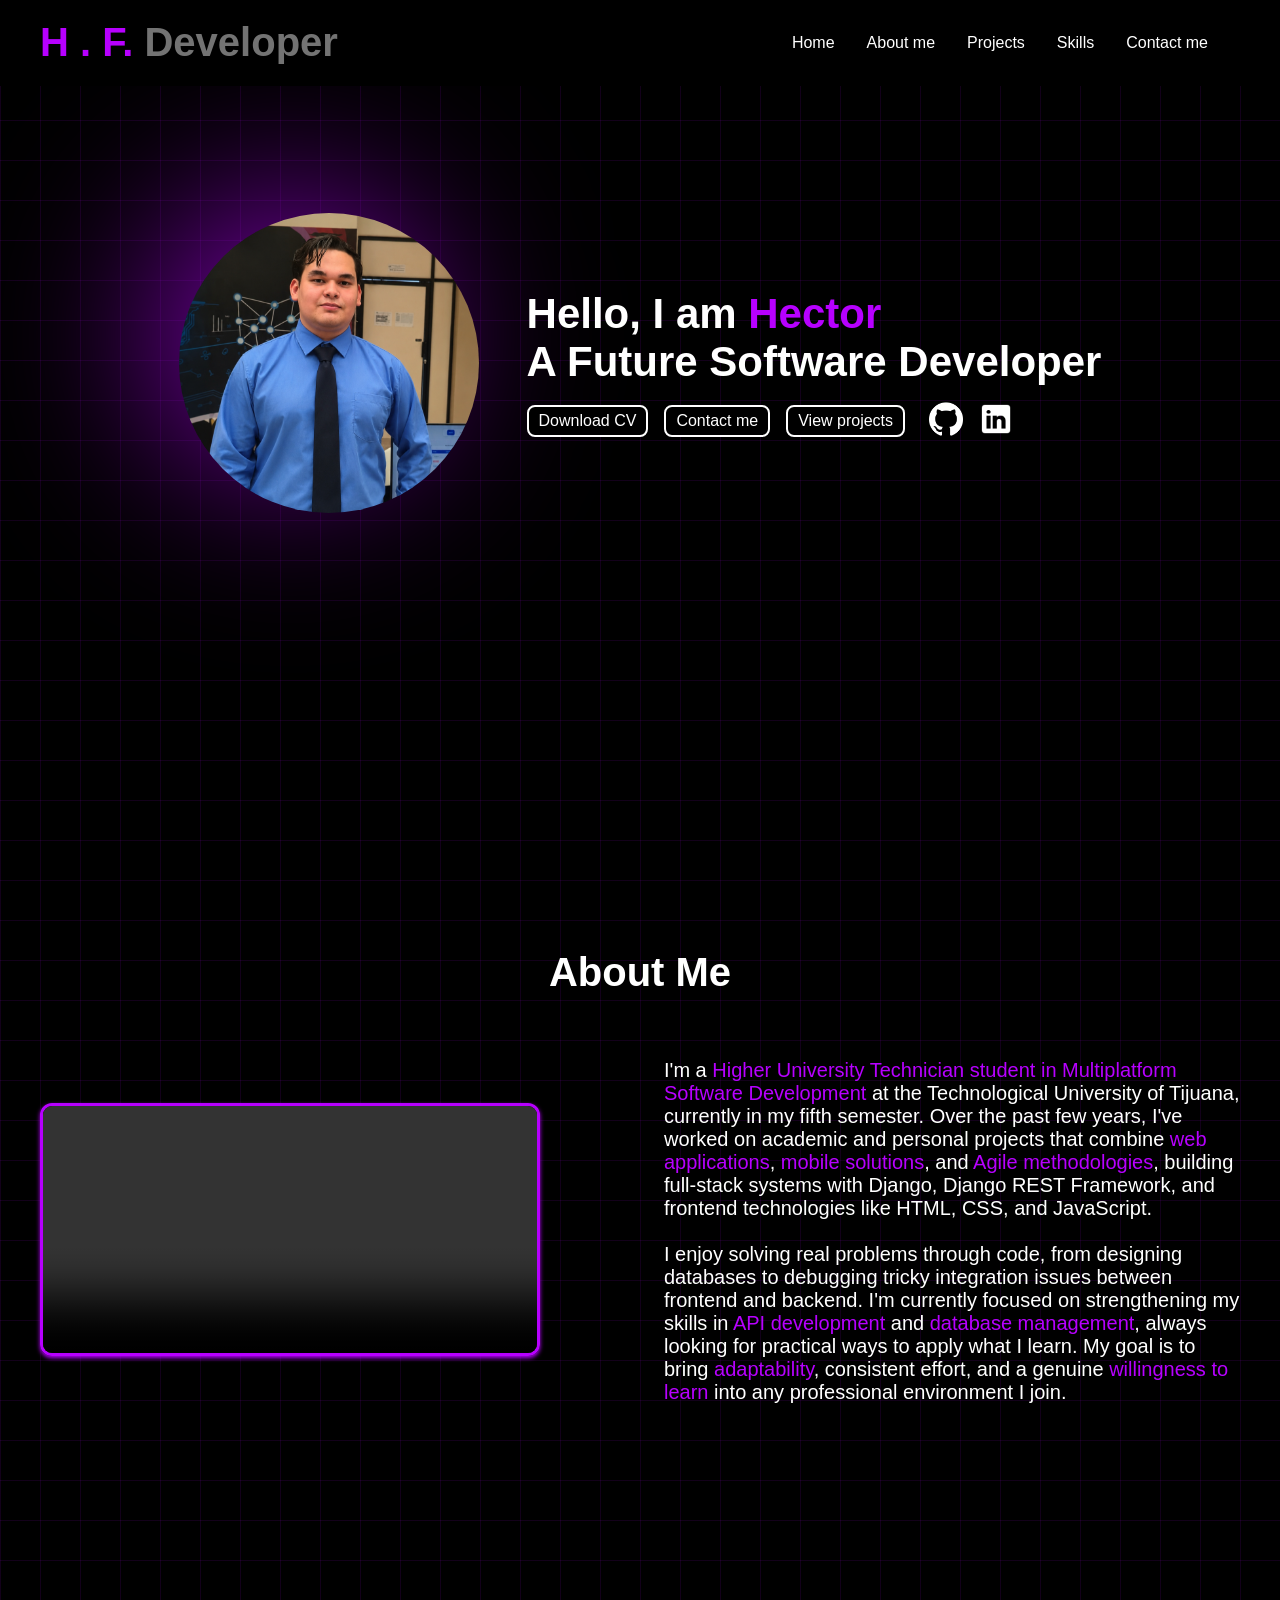
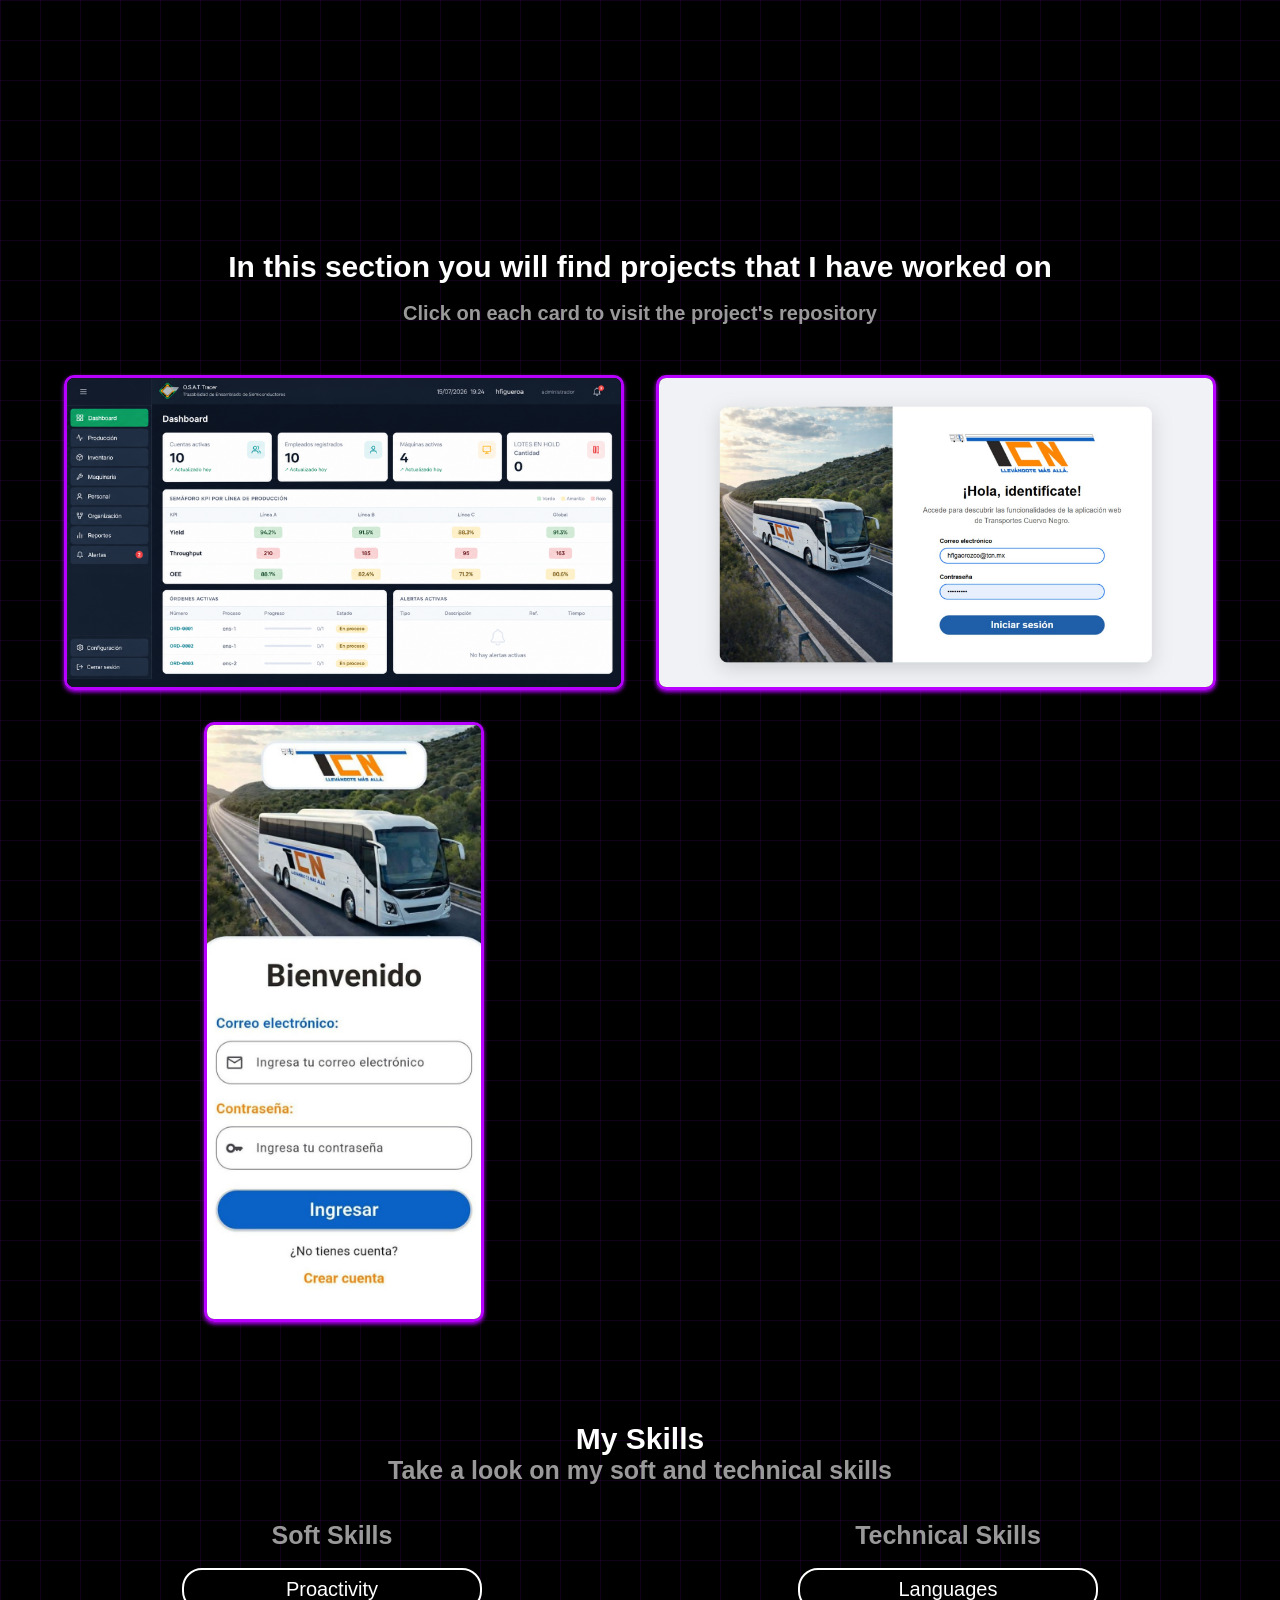
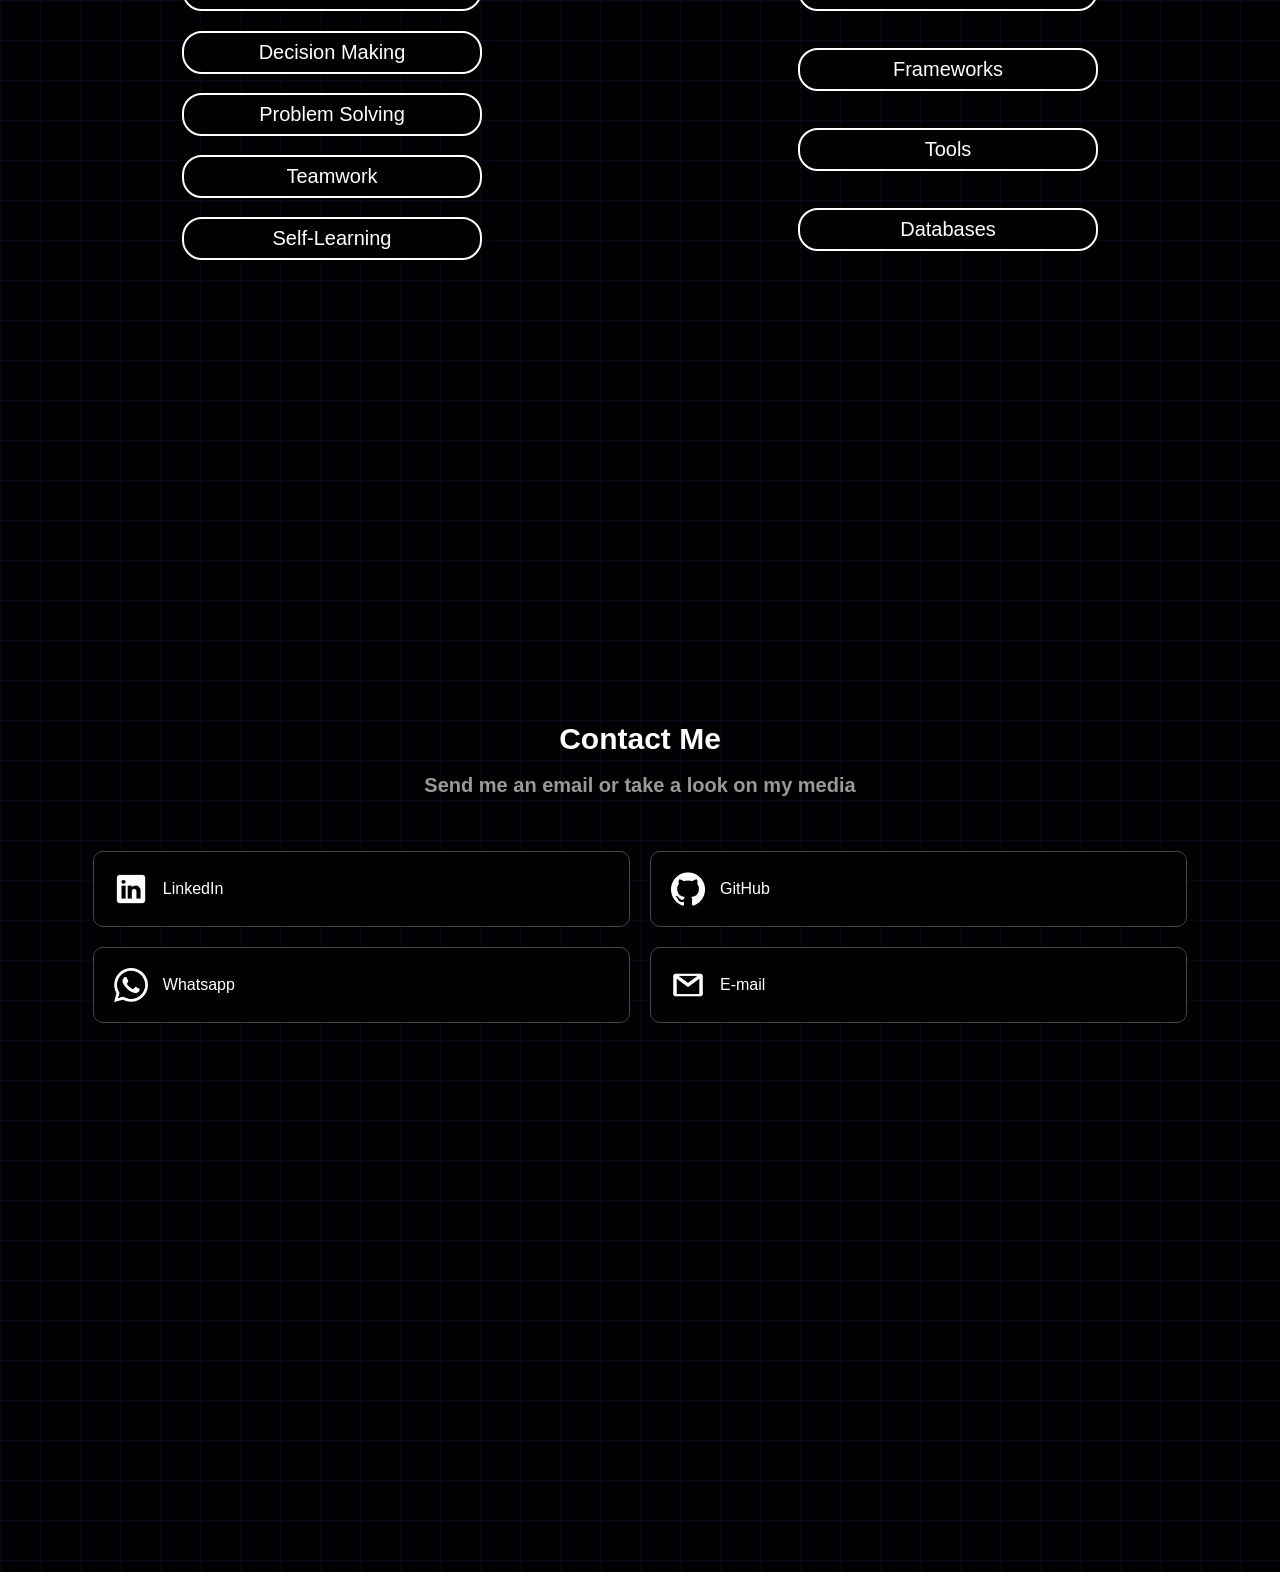
==== commit 66958578: "seccion de contactos jalando" ====
--- a/pages/index.html
+++ b/pages/index.html
@@ -5,13 +5,14 @@
     <meta name="viewport" content="width=device-width, initial-scale=1.0">
     <title>Hector Figueroa's portfolio</title>
     <link rel="stylesheet" href="../static/css/home.css">
+    <link rel="icon" href="../static/images/icons/letra-h.png" type="image/png">
 </head>
 <body>
 
     <header>
         <nav>
             <div class="nav-container">
-                <a href="#home" class="logo">H. F. <span>Developer</span></a>
+                <a href="#home" class="logo">H    . F. <span>Developer</span></a>
 
                 <button class="menu-btn" id="menuBtn">≡</button>
 
@@ -42,14 +43,14 @@
 
                     <div class="home-actions">
                         <div class="home-buttons">
-                            <a href="#">Download CV</a>
+                            <a href="../static/images/utilities/cv.pdf" download="cv.pdf">Download CV</a>
                             <a href="#contact">Contact me</a>
                             <a href="#projects">View projects</a>
                         </div>
 
                         <div class="home-socials">
-                            <a href="https://github.com/hfigaorozco"><img src="../static/images/icons/github.png" alt="Github"></a>
-                            <a href="https://www.linkedin.com/in/h%C3%A9ctor-armando-figueroa-orozco-57aa8a331/"><img src="../static/images/icons/linkedin.png" alt="LinkedIn"></a>
+                            <a href="https://github.com/hfigaorozco"><img class="home-icon-github" src="../static/images/icons/github.png" alt="Github"></a>
+                            <a href="https://www.linkedin.com/in/h%C3%A9ctor-armando-figueroa-orozco-57aa8a331/"><img class="home-icon-linkedin" src="../static/images/icons/linkedin.png" alt="LinkedIn"></a>
                         </div>
                     </div>
                 </div>
@@ -65,18 +66,20 @@
                 </div>
 
                 <div class="about-text">
-                    <p><span class="highlight">Higher University Technician student in Multiplatform Software Development</span> at Technological University of Tijuana.</p>
+                    <p>
+                        I'm a <span class="highlight">Higher University Technician student in Multiplatform Software Development</span> at the Technological University of Tijuana, currently in my fifth semester. Over the past few years, I've worked on academic and personal projects that combine <span class="highlight">web applications</span>, <span class="highlight">mobile solutions</span>, and <span class="highlight">Agile methodologies</span>, building full-stack systems with Django, Django REST Framework, and frontend technologies like HTML, CSS, and JavaScript.
+                    </p>
                     <br>
-                    <p>Experienced in designing academic projects involving <span class="highlight">web applications</span>, <span class="highlight">mobile solutions</span>, and <span class="highlight">Agile methodologies.</span></p>
-                    <br>
-                    <p>Focused on strengthening skills in software development, database management, and API development, with the goal of <span class="highlight">contributing value</span>, <span class="highlight">adaptability</span>, and a strong <span class="highlight">willingness to learn in professional environments.</span></p>
+                    <p>
+                        I enjoy solving real problems through code, from designing databases to debugging tricky integration issues between frontend and backend. I'm currently focused on strengthening my skills in <span class="highlight">API development</span> and <span class="highlight">database management</span>, always looking for practical ways to apply what I learn. My goal is to bring <span class="highlight">adaptability</span>, consistent effort, and a genuine <span class="highlight">willingness to learn</span> into any professional environment I join.
+                    </p>
                 </div>
             </div>
         </section>
 
         <section id="projects">
             <h2>In this section you will find projects that I have worked on</h2><br>
-            <h4>Click on each card to visit the project's repository</h4><br>
+            <h4>Click on each card to visit the project's repository</h4>
 
             <div class="projects-container">
 
@@ -214,14 +217,14 @@
                     </div>
                     <i class="fa-solid fa-arrow-up-right-from-square"></i>
                 </a>
-                <a href="#" class="card-contact">
-                    <div class="left">
-                        <img class="contact-icon-x" src="../static/images/icons/x.png" alt="Logo de X">
-                        <span>X (Twitter)</span>
-                    </div>
-                    <i class="fa-solid fa-arrow-up-right-from-square"></i>
-                </a>
-                <a href="#" class="card-contact">
+                <a href="https://wa.link/uj8swf" class="card-contact">
+                    <div class="left">
+                        <img class="contact-icon-wpp" src="../static/images/icons/whatsapp.png" alt="Logo de Whatsapp">
+                        <span>Whatsapp</span>
+                    </div>
+                    <i class="fa-solid fa-arrow-up-right-from-square"></i>
+                </a>
+                <a href="mailto:hfigaorozco@gmail.com" class="card-contact">
                     <div class="left">
                         <img class="contact-icon-gmail" src="../static/images/icons/gmail.png" alt="Logo de Gmail">
                         <span>E-mail</span>
--- a/static/css/home.css
+++ b/static/css/home.css
@@ -23,7 +23,6 @@
 section {
     min-height: 100vh;
     padding: 50px 2rem;
-    border: 1px solid var(--navTextsHover); /* marcar la division */
 }
 
 section h1, p {
@@ -103,7 +102,6 @@
 }
 
 .nav-links a:hover {
-    opacity: 0.6;
     transform: translateY(-2px);
     color: var(--navTextsHover);
 }
@@ -127,7 +125,7 @@
     content: "";
     position: absolute;
     top: 15%;
-    left: 10%;
+    left: 7%;
     width: 400px;
     height: 400px;
     background: radial-gradient(circle, var(--navTextsHover), transparent 70%);
@@ -209,11 +207,19 @@
 .home-socials img {
     width: 34px;
     height: 34px;
-    transition: ease 0.25s all;
+    transition: ease 0.45s all;
 }
 
 .home-socials img:hover {
     transform: translateY(-3px);
+}
+
+.home-socials .home-icon-github:hover {
+    content: url("../images/icons/github_hover.png");
+}
+
+.home-socials .home-icon-linkedin:hover {
+    content: url("../images/icons/linkedin_hover.png");
 }
 
 /* About Me */
@@ -242,6 +248,8 @@
     width: 100%;
     max-width: 500px;
     border-radius: 12px;
+    border: solid 3px var(--navTextsHover);
+    box-shadow: 0px 2px 4px var(--navTextsHover);
 }
 
 .about-text {
@@ -352,7 +360,7 @@
 }
 
 .project-tags span {
-    background: #8B5CF6;
+    background: var(--navTextsHover);
     color: white;
     padding: 7px 15px;
     border-radius: 999px;
@@ -475,7 +483,6 @@
     border: 2px solid var(--navTexts);
     border-radius: 20px;
     padding: 8px 16px;
-    background-color: black;
     color: var(--navTexts);
     font-size: 20px;
     cursor: pointer;
@@ -604,8 +611,8 @@
     content:url("../images/icons/github_hover.png");
 }
 
-.card-contact:hover .contact-icon-x{
-    content:url("../images/icons/x_hover.png");
+.card-contact:hover .contact-icon-wpp{
+    content:url("../images/icons/whatsapp_hover.png");
 }
 
 .card-contact:hover .contact-icon-gmail{
@@ -618,6 +625,10 @@
 
 /* Responsividad */
 @media (max-width: 768px) {
+
+    .logo {
+        font-size: 2rem;
+    }
 
     .menu-btn {
         display: block;
@@ -657,16 +668,93 @@
     .nav-links li:nth-child(4) {transition-delay: 0.14s;}
     .nav-links li:nth-child(5) {transition-delay: 0.15s;}
 
-}
-
-@media (max-width:768px){
-    .contact-container{
+    .home-container {
+        flex-direction: column;
+        text-align: center;
+        height: auto;
+        padding: 4rem 0 2rem;
+        gap: 2rem;
+    }
+
+    .home-photo img {
+        width: 200px;
+        height: 200px;
+    }
+
+    .home-text {
+        font-size: 22px;
+        align-items: center;
+    }
+
+    .home-actions {
+        flex-direction: column;
+        gap: 1.5rem;
+    }
+
+    .home-buttons {
+        flex-wrap: wrap;
+        justify-content: center;
+    }
+
+    #about-me h2 {
+        font-size: 30px;
+        margin-bottom: 2rem;
+    }
+
+    .about-container {
+        flex-direction: column;
+        gap: 2rem;
+    }
+
+    .about-text {
+        font-size: 16px;
+        text-align: center;
+    }
+
+    #projects h2 {
+        font-size: 22px;
+    }
+
+    .projects-container {
         grid-template-columns: 1fr;
-    }
+        padding: 0 1rem;
+    }
+
+    #skills h2 {
+        font-size: 22px;
+    }
+
+    .skills-container {
+        flex-direction: column;
+        align-items: center;
+        gap: 2.5rem;
+    }
+
+    .skills-softskills,
+    .skills-techskills {
+        width: 100%;
+    }
+
+    .softskills-list li {
+        width: 80%;
+    }
+
+    .tech-toggle {
+        width: 80%;
+    }
+
+    #contact h2 {
+        font-size: 22px;
+    }
+
+    .contact-container {
+        grid-template-columns: 1fr;
+    }
+
 }
 
 /* Keyframes */
 @keyframes float {
     0%, 100% { transform: translate(0, 0); }
     50% { transform: translate(30px, -30px); }
-}+}
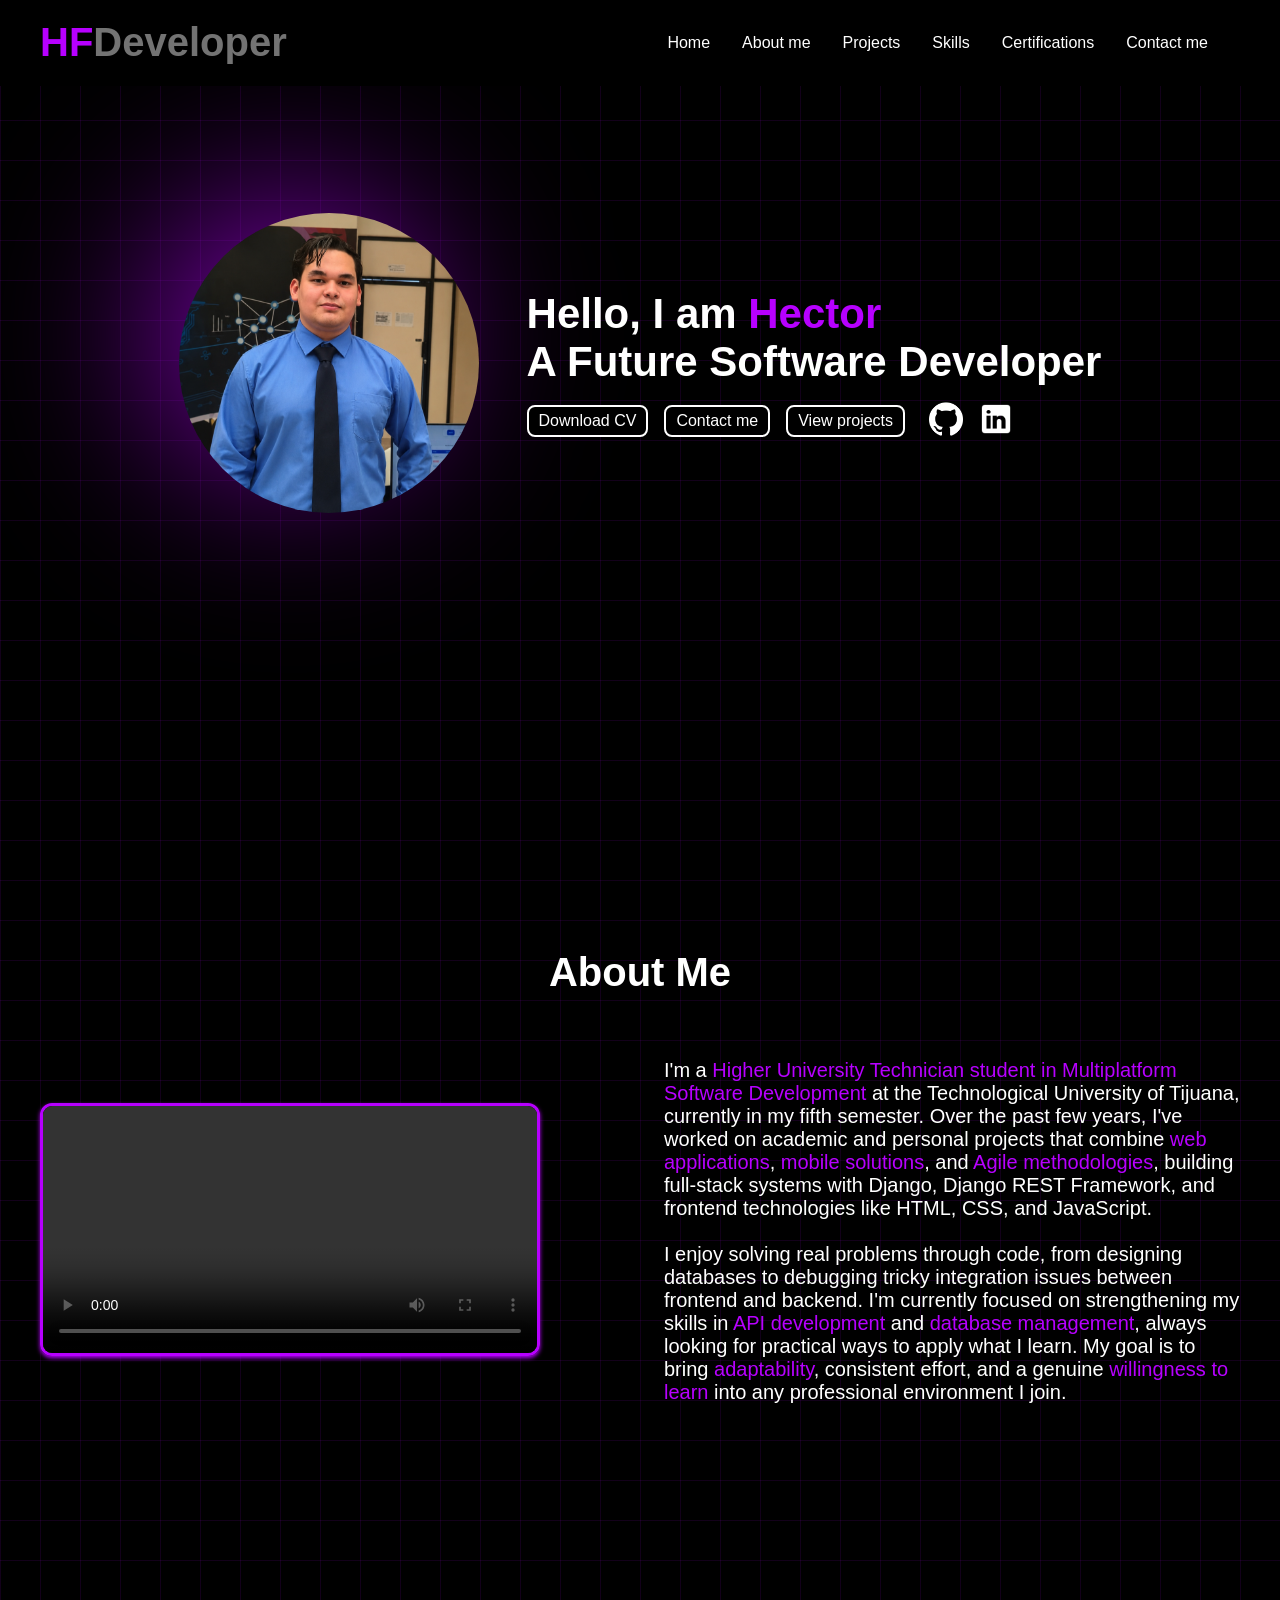
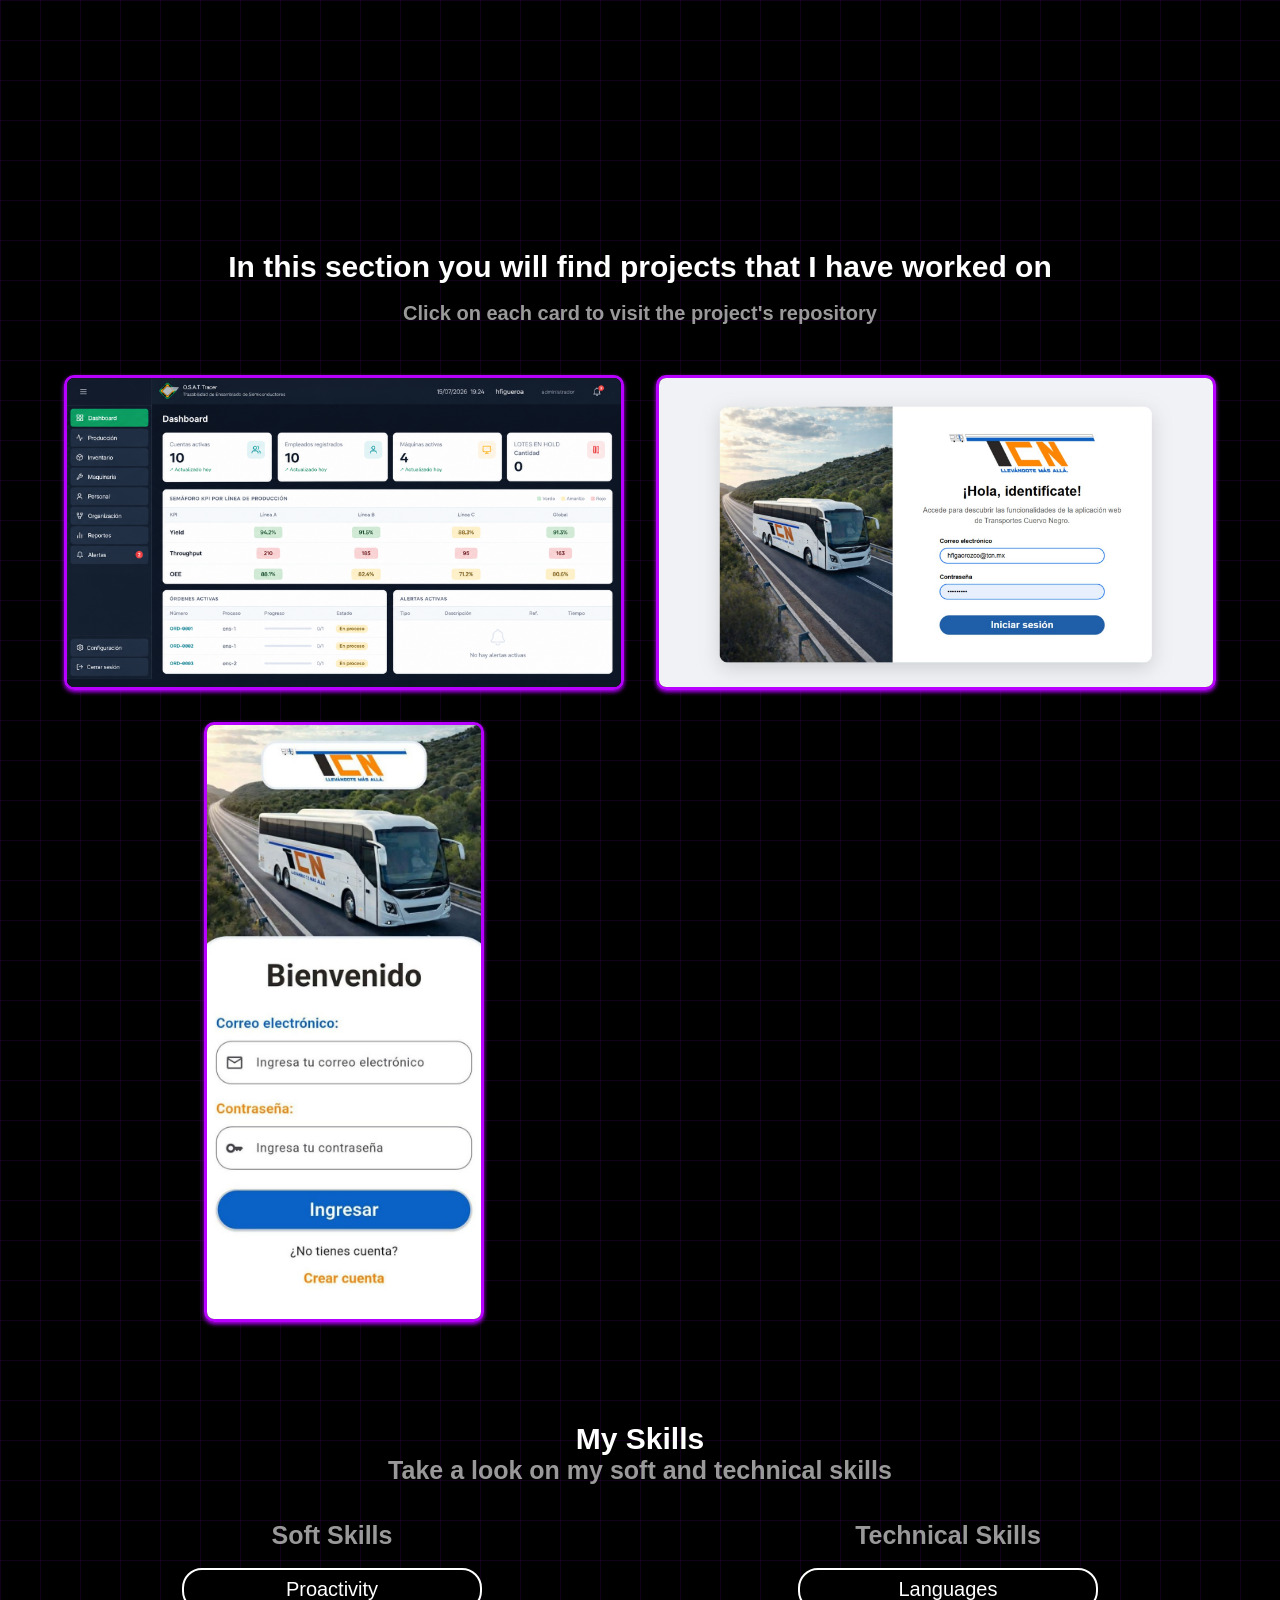
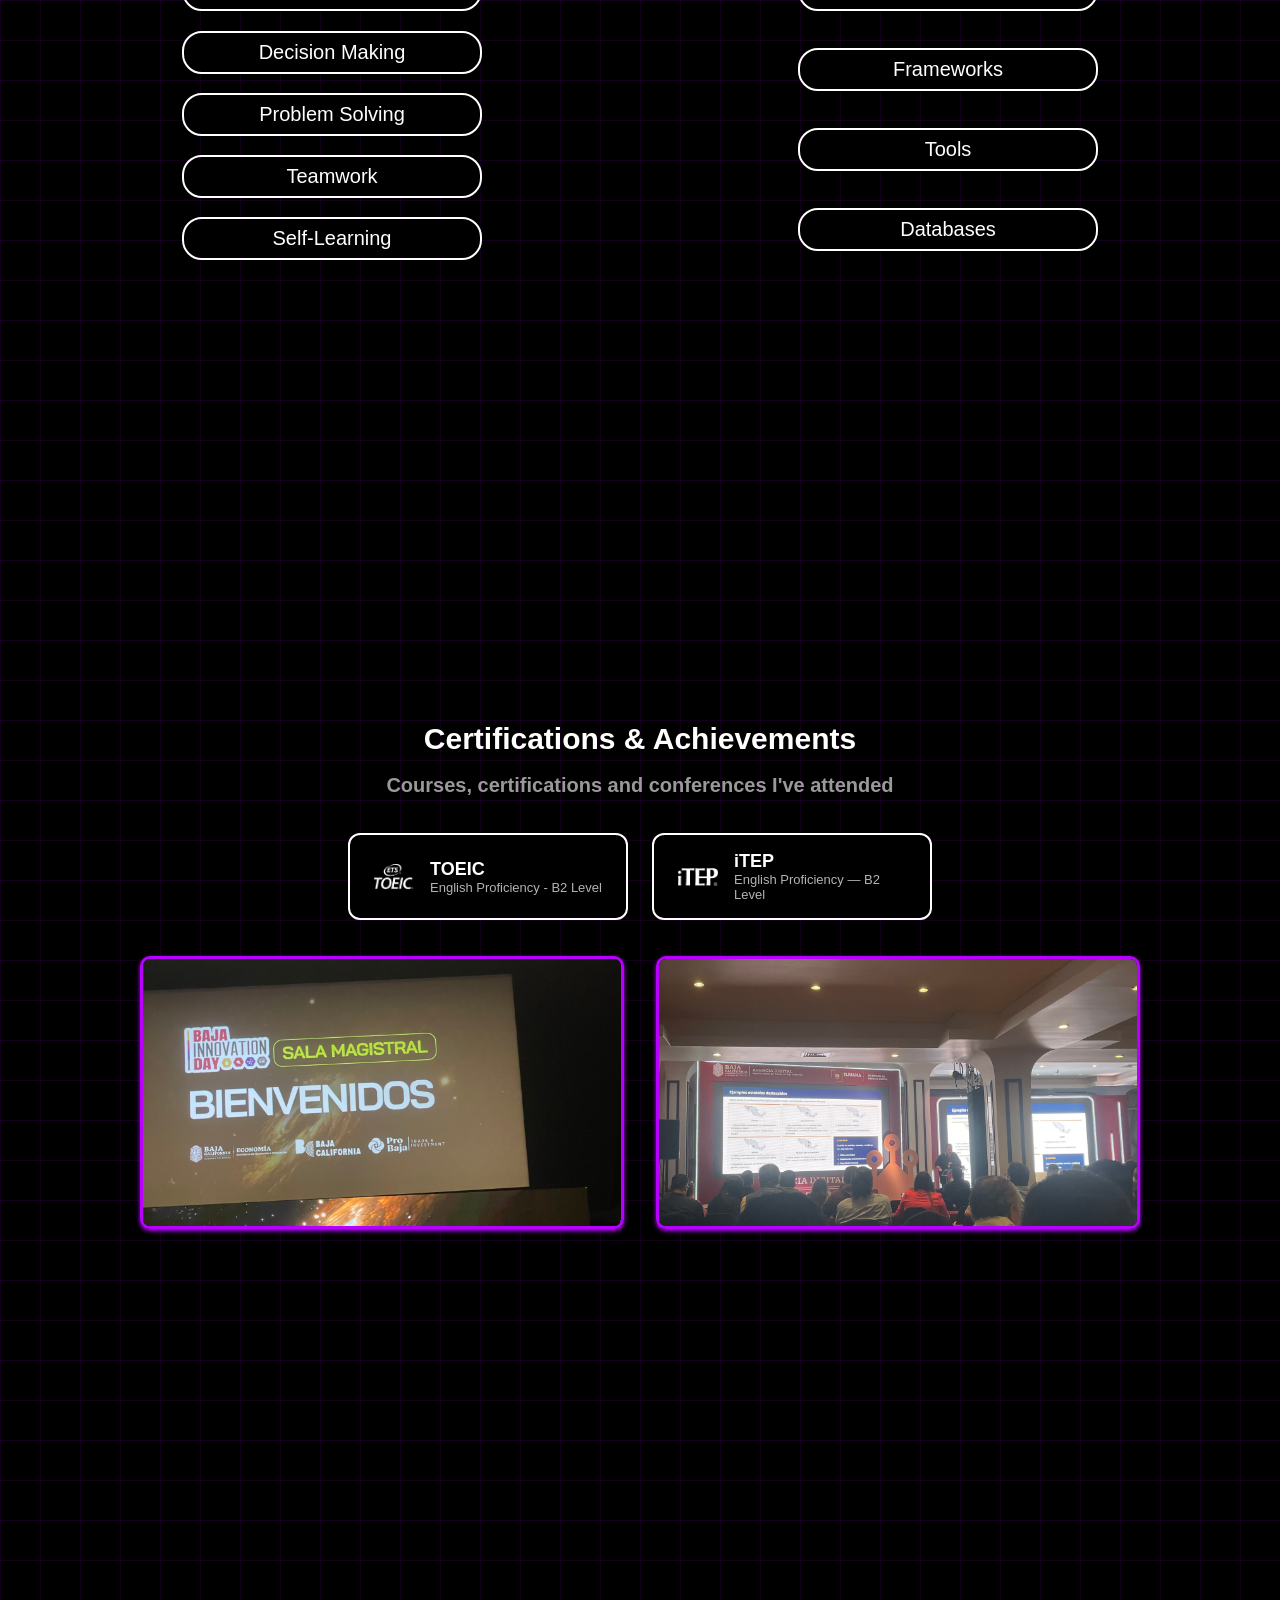
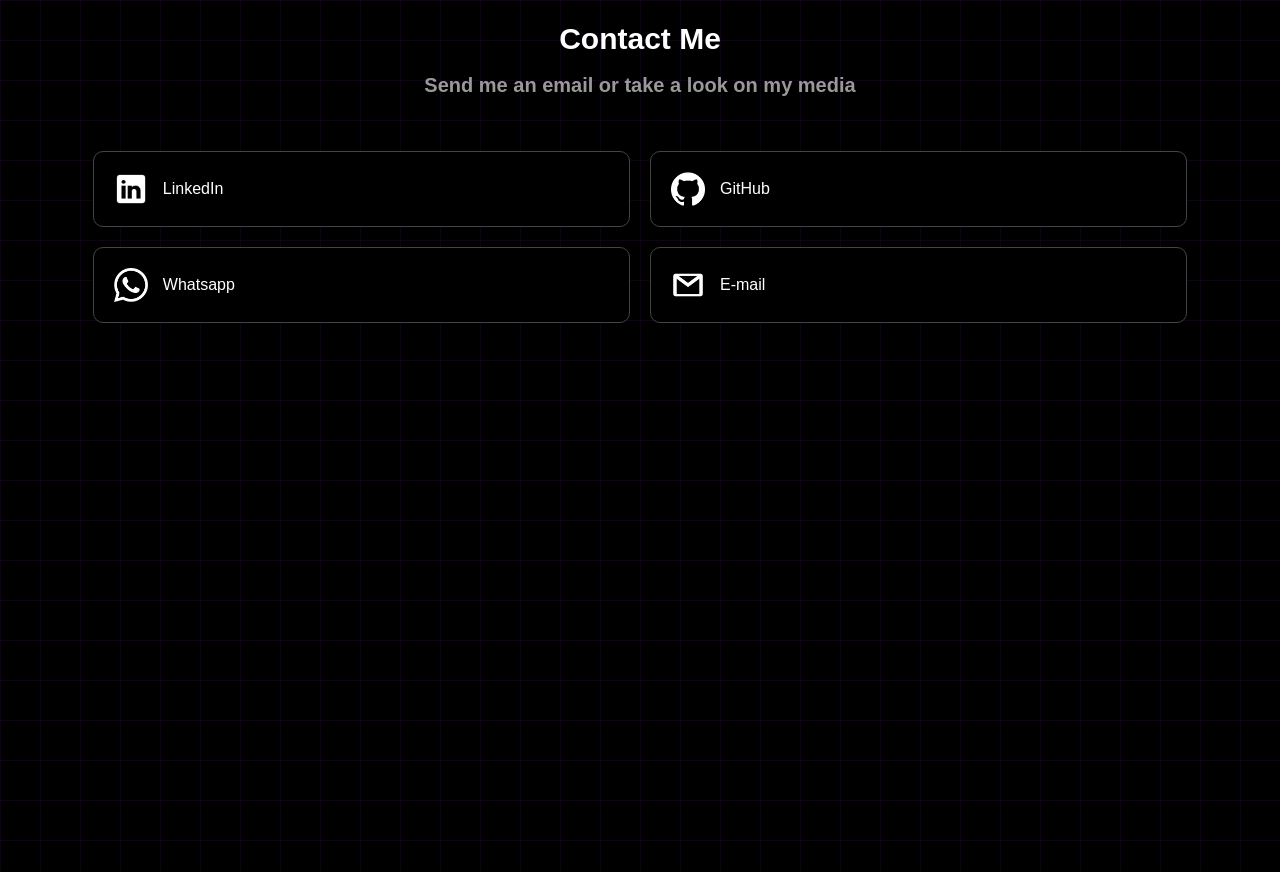
==== commit 709d67ea: "video introductorio y seccion de certificados" ====
--- a/pages/index.html
+++ b/pages/index.html
@@ -12,7 +12,7 @@
     <header>
         <nav>
             <div class="nav-container">
-                <a href="#home" class="logo">H    . F. <span>Developer</span></a>
+                <a href="#home" class="logo">HF<span>Developer</span></a>
 
                 <button class="menu-btn" id="menuBtn">≡</button>
 
@@ -21,6 +21,7 @@
                     <li><a href="#about-me">About me</a></li>
                     <li><a href="#projects">Projects</a></li>
                     <li><a href="#skills">Skills</a></li>
+                    <li><a href="#certifications">Certifications</a></li>
                     <li><a href="#contact">Contact me</a></li>
                 </ul>
             </div>
@@ -62,7 +63,7 @@
 
             <div class="about-container">
                 <div class="about-video">
-                    <video src="../static/videos/presentation.mp4" controls></video>
+                    <video src="../static/videos/introduction.mp4" controls></video>
                 </div>
 
                 <div class="about-text">
@@ -199,6 +200,56 @@
             </div>
         </section>
 
+        <section id="certifications">
+            <h2>Certifications & Achievements</h2><br>
+            <h4>Courses, certifications and conferences I've attended</h4>
+            <br><br>
+
+            <div class="certifications-container">
+                <a href="../static/files/toeic_certificate.pdf" target="_blank" class="cert-badge">
+                    <img src="../static/images/icons/toeic.png" alt="TOEIC Certificate">
+                    <div class="cert-info">
+                        <h3>TOEIC</h3>
+                        <p>English Proficiency - B2 Level</p>
+                    </div>
+                </a>
+
+                <a href="../static/files/itep_certificate.pdf" target="_blank" class="cert-badge">
+                    <img src="../static/images/icons/itep.png" alt="iTEP Certificate">
+                    <div class="cert-info">
+                        <h3>iTEP</h3>
+                        <p>English Proficiency — B2 Level</p>
+                    </div>
+                </a>
+            </div>
+
+            <br><br>
+
+            <div class="conferences-container">
+                <div class="conference-card">
+                    <img class="conference-photo" src="../static/images/conferences/bid2025_1.jpg" data-images='["../static/images/conferences/bid2025_1.jpg","../static/images/conferences/bid2025_2.jpg"]' alt="Baja Innovation Day 2025">
+                    <div class="conference-overlay">
+                        <h3>Baja Innovation Day 2025</h3>
+                        <p>
+                            Attended talks and workshops on emerging tech trends and innovation
+                            in the Baja California tech industry.
+                        </p>
+                    </div>
+                </div>
+
+                <div class="conference-card">
+                    <img class="conference-photo" src="../static/images/conferences/bid2026_1.jpg" data-images='["../static/images/conferences/bid2026_1.jpg"]' alt="International Digital Transformation Forum">
+                    <div class="conference-overlay">
+                        <h3>International Digital Transformation Forum</h3>
+                        <p>
+                            Attended sessions on digital transformation trends, exploring how emerging technologies are 
+                            reshaping industries and business models.
+                        </p>
+                    </div>
+                </div>
+            </div>
+        </section>
+
         <section id="contact">
             <h2>Contact Me</h2><br>
             <h4>Send me an email or take a look on my media</h4><br><br><br>
--- a/static/css/home.css
+++ b/static/css/home.css
@@ -211,7 +211,7 @@
 }
 
 .home-socials img:hover {
-    transform: translateY(-3px);
+    transform: translateY(-4px);
 }
 
 .home-socials .home-icon-github:hover {
@@ -546,6 +546,137 @@
     transform: translateY(-2px);
 }
 
+/* Certifications */
+#certifications h2 {
+    color: var(--navTexts);
+    text-align: center;
+    font-family: 'Segoe UI', sans-serif;
+    font-size: 30px;
+}
+
+#certifications h4 {
+    color: var(--navTexts);
+    text-align: center;
+    font-family: 'Segoe UI', sans-serif;
+    font-size: 20px;
+    opacity: 0.6;
+}
+
+.certifications-container {
+    display: flex;
+    justify-content: center;
+    flex-wrap: wrap;
+    gap: 1.5rem;
+    max-width: 900px;
+    margin: 0 auto;
+}
+
+.cert-badge {
+    display: flex;
+    align-items: center;
+    gap: 1rem;
+    border: 2px solid var(--navTexts);
+    border-radius: 12px;
+    padding: 16px 24px;
+    text-decoration: none;
+    color: var(--navTexts);
+    background-color: black;
+    transition: all 0.25s ease;
+    width: 280px;
+}
+
+.cert-badge:hover {
+    border-color: var(--navTextsHover);
+    color: var(--navTextsHover);
+    transform: translateY(-4px);
+}
+
+.cert-badge img {
+    width: 40px;
+    height: 40px;
+    object-fit: contain;
+}
+
+.cert-info h3 {
+    font-size: 18px;
+}
+
+.cert-info p {
+    font-size: 13px;
+    opacity: 0.7;
+}
+
+.cert-info p:hover {
+    color: var(--navTextsHover);
+}
+
+.conferences-container {
+    display: grid;
+    grid-template-columns: repeat(auto-fit, minmax(400px, 1fr));
+    gap: 2rem;
+    max-width: 1000px;
+    margin: 0 auto;
+}
+
+.conference-card {
+    position: relative;
+    overflow: hidden;
+    border-radius: 10px;
+    border: solid 3px var(--navTextsHover);
+    box-shadow: 0px 2px 4px var(--navTextsHover);
+    aspect-ratio: 16/9;
+    transition: transform .35s ease, box-shadow .35s ease, border-color .35s ease;
+}
+
+.conference-card:hover {
+    transform: translateY(-10px);
+    border-color: var(--navTextsHover);
+    box-shadow:
+        0 15px 35px rgba(0,0,0,.35),
+        0 0 22px rgba(168,85,247,.28);
+}
+
+.conference-photo {
+    width: 100%;
+    height: 100%;
+    object-fit: cover;
+    display: block;
+}
+
+.conference-overlay {
+    position: absolute;
+    inset: 0;
+    display: flex;
+    flex-direction: column;
+    justify-content: flex-end;
+    padding: 26px;
+    background: linear-gradient(
+        to top,
+        rgba(5,5,10,.95),
+        rgba(10,10,20,.72),
+        rgba(0,0,0,.08)
+    );
+    opacity: 0;
+    transition: opacity .35s ease;
+}
+
+.conference-card:hover .conference-overlay {
+    opacity: 1;
+}
+
+.conference-overlay h3 {
+    color: white;
+    font-size: 1.4rem;
+    font-weight: 700;
+    margin-bottom: 10px;
+}
+
+.conference-overlay p {
+    color: rgba(255,255,255,.92);
+    line-height: 1.5;
+    font-size: .9rem;
+}
+
 /* Contact */
 #contact h2 {
     color: var(--navTexts);
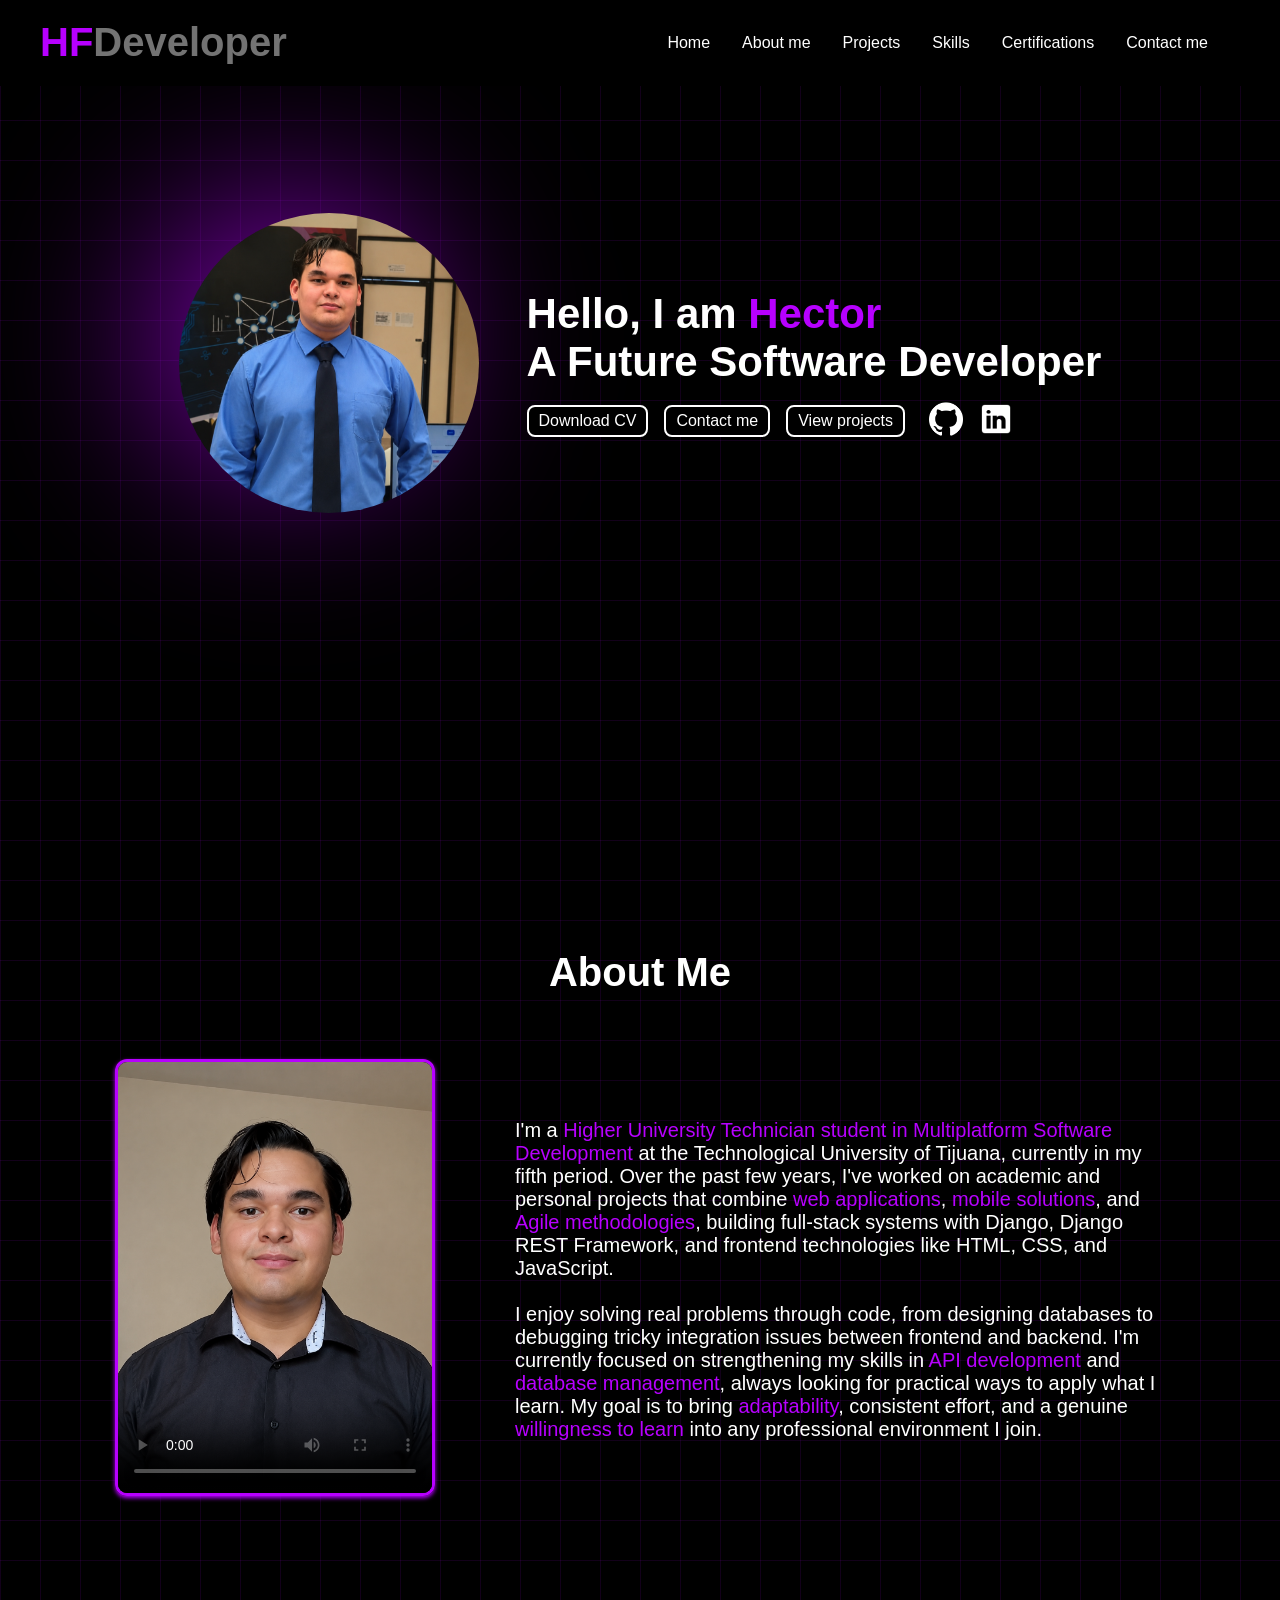
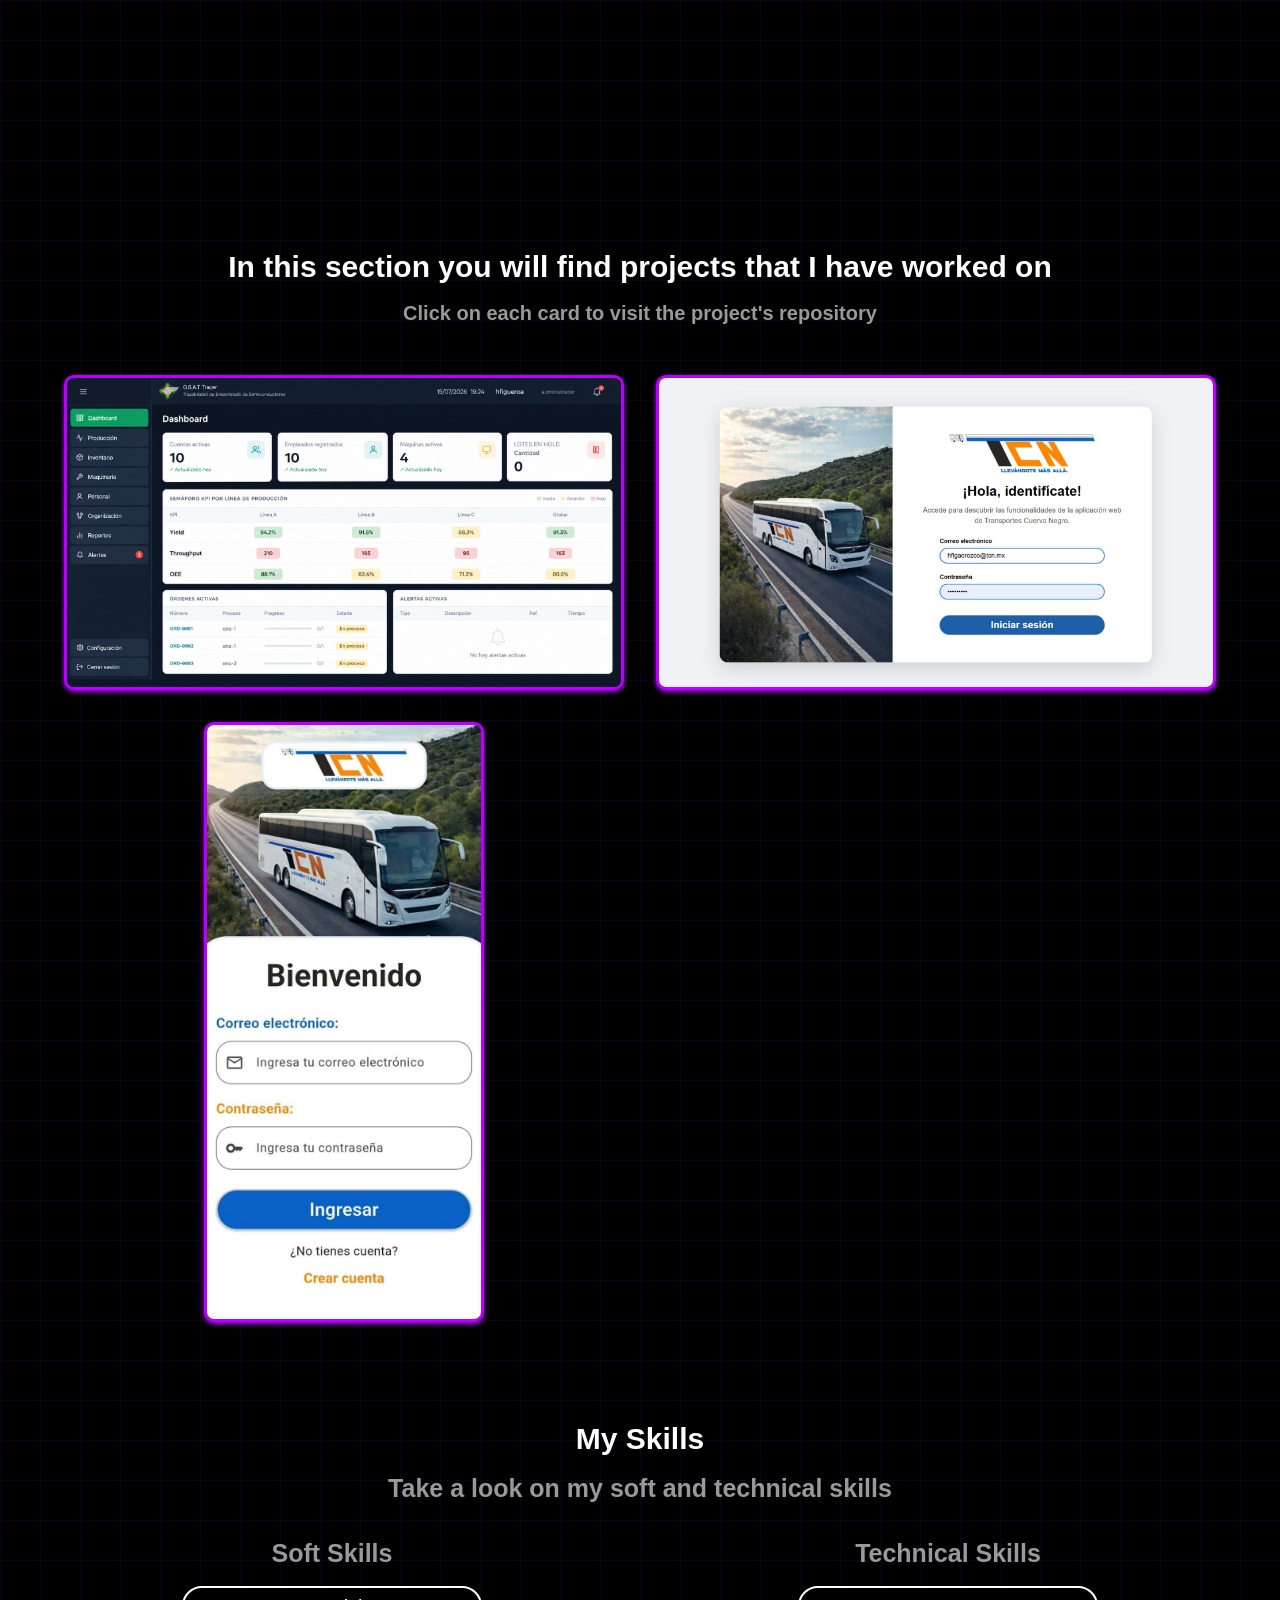
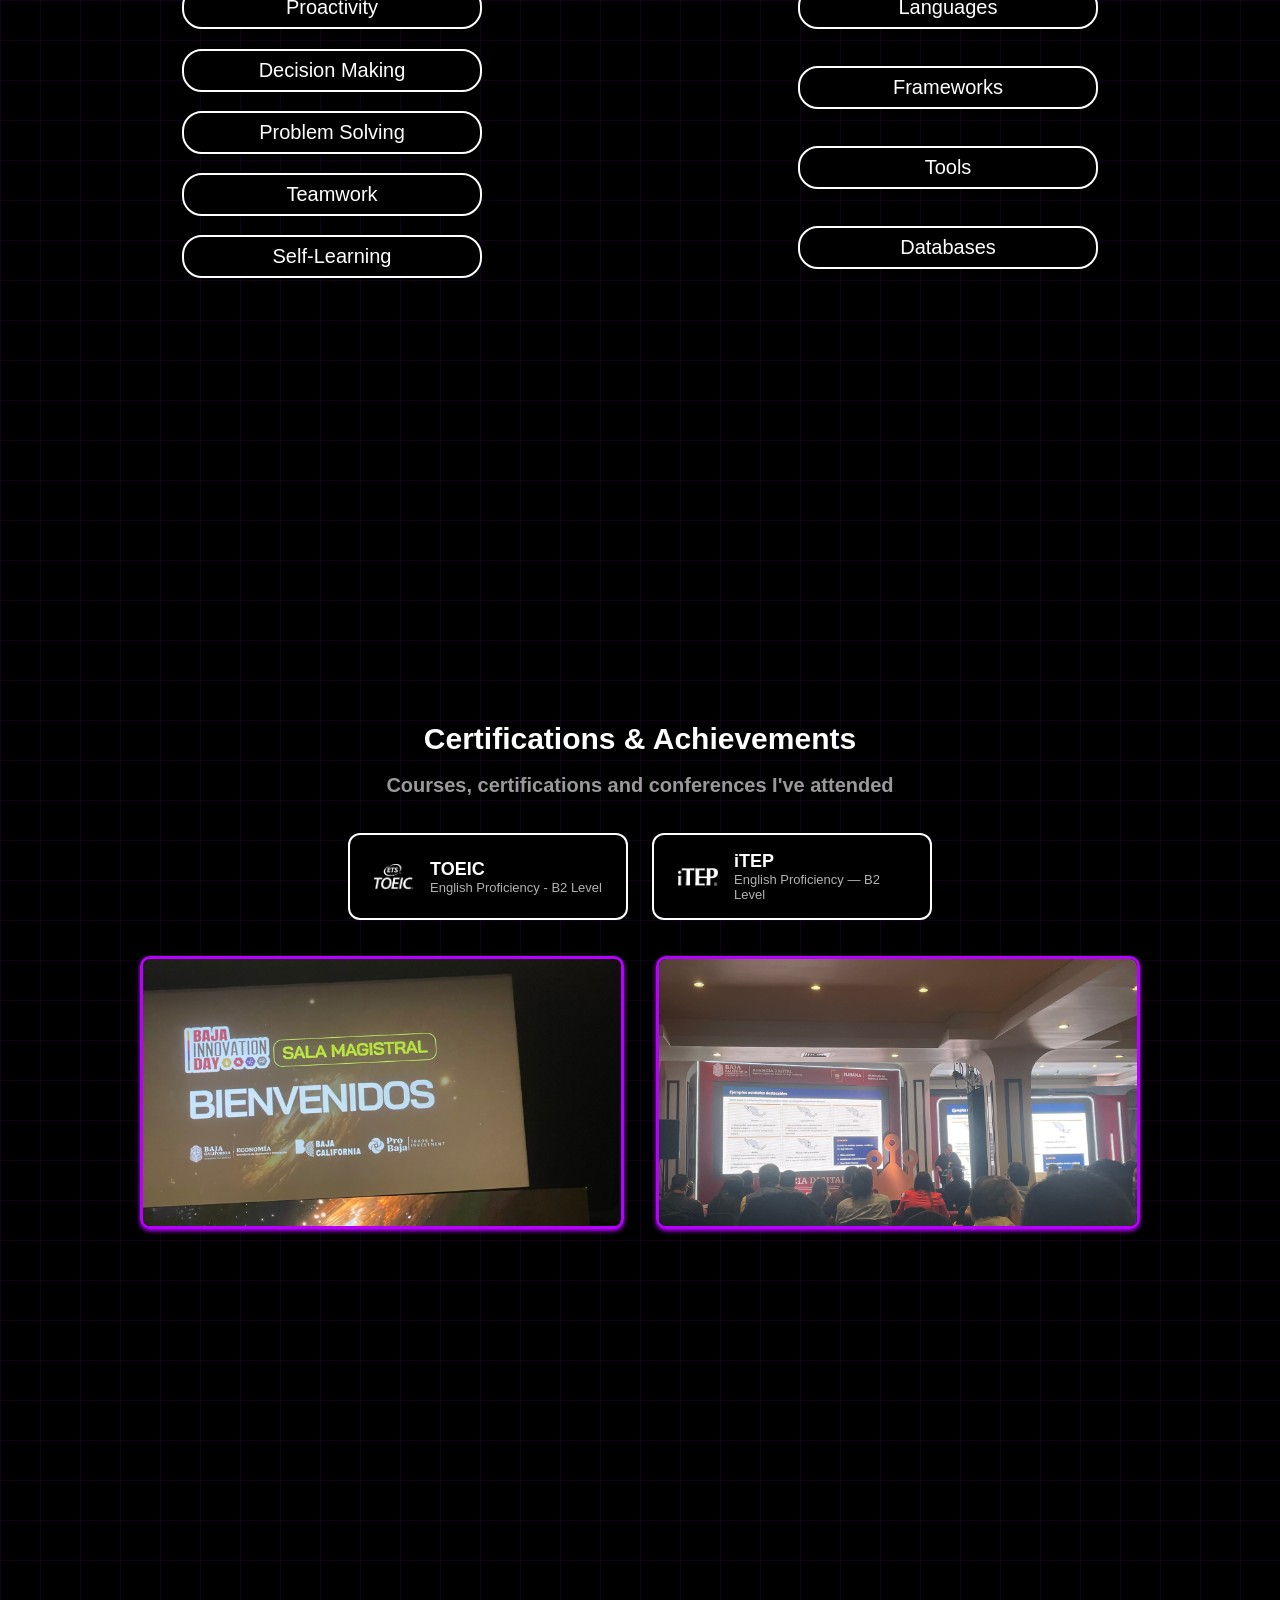
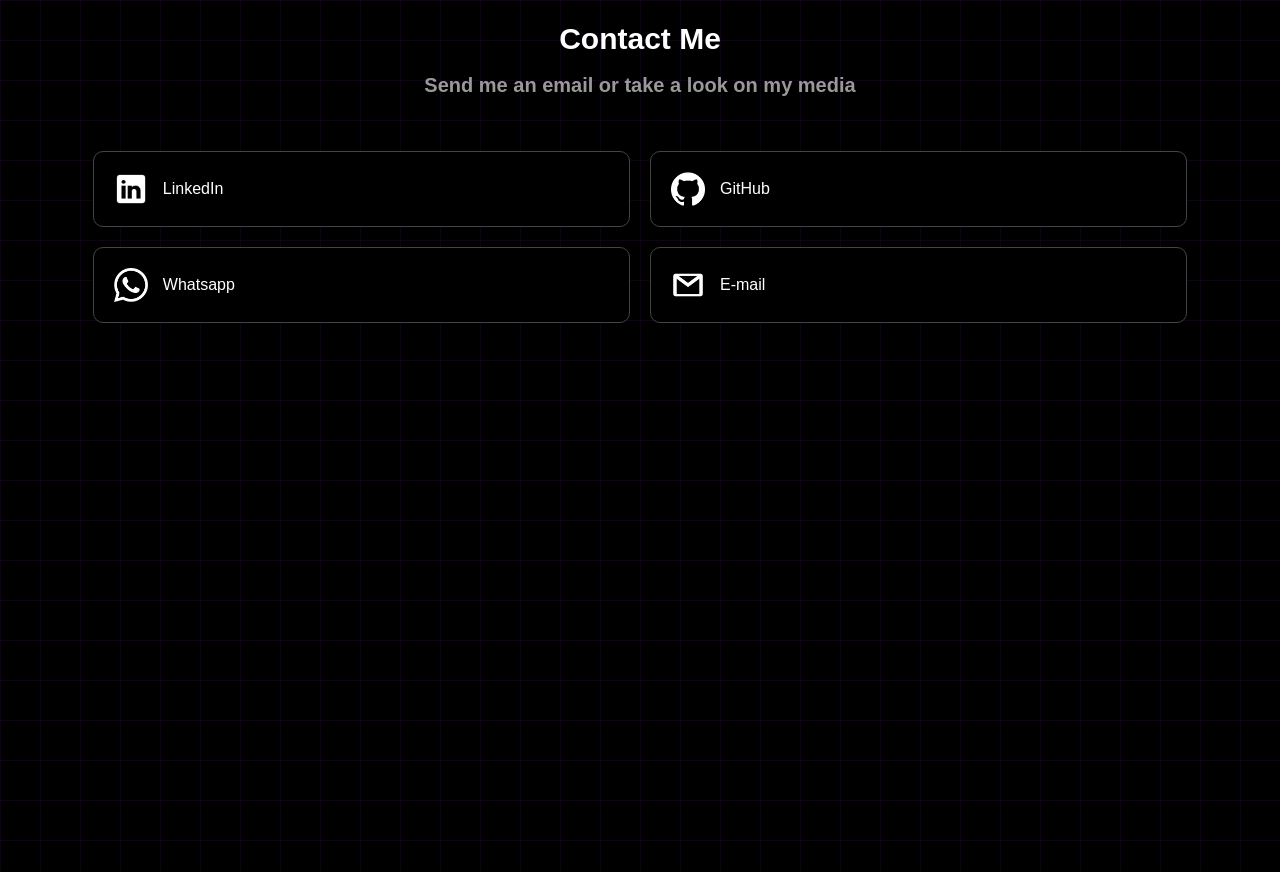
==== commit c4dc23b1: "toques finales a la interfaz del portafolio" ====
--- a/pages/index.html
+++ b/pages/index.html
@@ -44,7 +44,7 @@
 
                     <div class="home-actions">
                         <div class="home-buttons">
-                            <a href="../static/images/utilities/cv.pdf" download="cv.pdf">Download CV</a>
+                            <a href="../static/files/cv.pdf" download="cv.pdf">Download CV</a>
                             <a href="#contact">Contact me</a>
                             <a href="#projects">View projects</a>
                         </div>
@@ -63,12 +63,12 @@
 
             <div class="about-container">
                 <div class="about-video">
-                    <video src="../static/videos/introduction.mp4" controls></video>
+                    <video src="../static/videos/introduction.mp4" poster="../static/images/pictures/poster.png" controls></video>
                 </div>
 
                 <div class="about-text">
                     <p>
-                        I'm a <span class="highlight">Higher University Technician student in Multiplatform Software Development</span> at the Technological University of Tijuana, currently in my fifth semester. Over the past few years, I've worked on academic and personal projects that combine <span class="highlight">web applications</span>, <span class="highlight">mobile solutions</span>, and <span class="highlight">Agile methodologies</span>, building full-stack systems with Django, Django REST Framework, and frontend technologies like HTML, CSS, and JavaScript.
+                        I'm a <span class="highlight">Higher University Technician student in Multiplatform Software Development</span> at the Technological University of Tijuana, currently in my fifth period. Over the past few years, I've worked on academic and personal projects that combine <span class="highlight">web applications</span>, <span class="highlight">mobile solutions</span>, and <span class="highlight">Agile methodologies</span>, building full-stack systems with Django, Django REST Framework, and frontend technologies like HTML, CSS, and JavaScript.
                     </p>
                     <br>
                     <p>
@@ -142,7 +142,7 @@
         </section>
         
         <section id="skills">
-            <h2>My Skills</h2>
+            <h2>My Skills</h2><br>
             <h4>Take a look on my soft and technical skills</h4>
             <br><br>
 
--- a/static/css/home.css
+++ b/static/css/home.css
@@ -235,26 +235,27 @@
     flex-direction: row;
     align-items: center;
     justify-content: center;
-    gap: 3rem;
+    gap: 5rem;
     max-width: 1200px;
     margin: 0 auto;
 }
 
 .about-video {
-    flex: 1;
+    flex: 0 0 auto;
 }
 
 .about-video video {
     width: 100%;
-    max-width: 500px;
+    max-width: 320px;
     border-radius: 12px;
     border: solid 3px var(--navTextsHover);
     box-shadow: 0px 2px 4px var(--navTextsHover);
 }
 
 .about-text {
-    flex: 1;
+    flex: 1.5;
     font-size: 20px;
+    max-width: 650px;
 }
 
 /* Projects */
